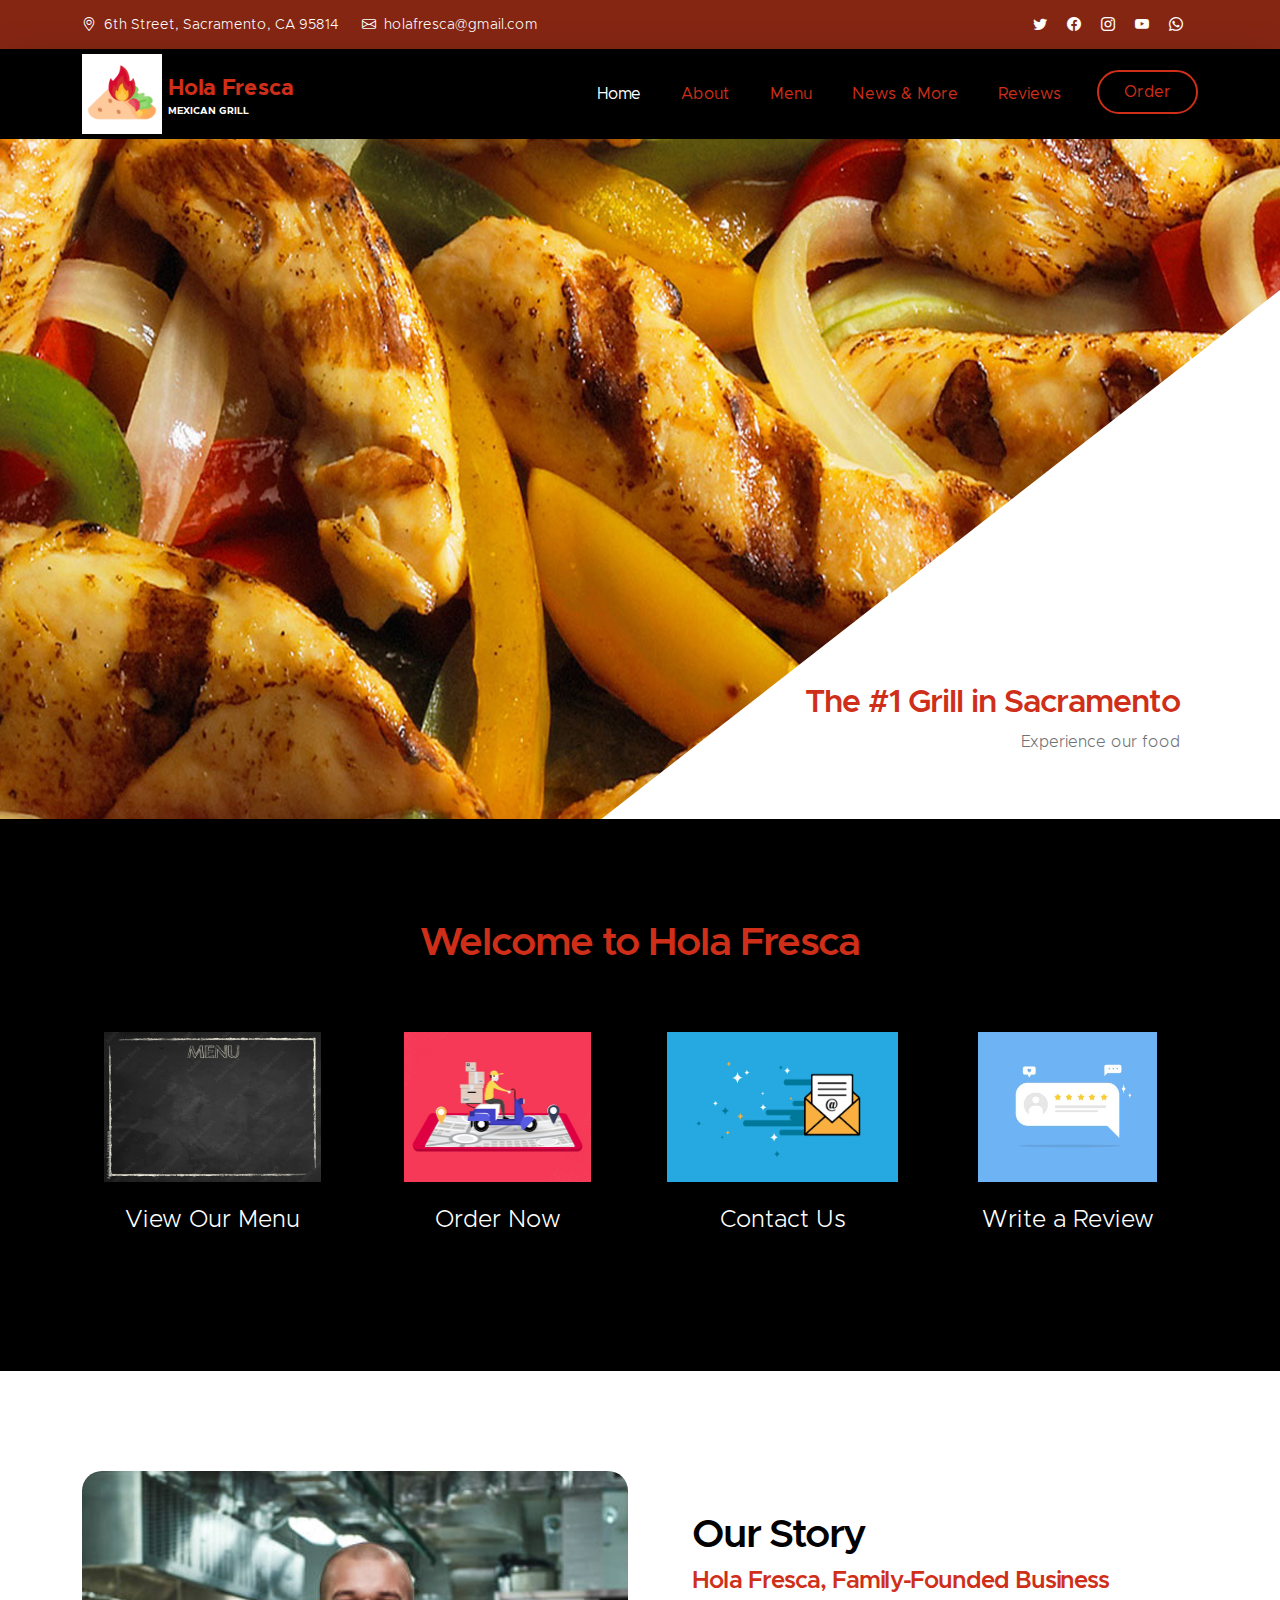
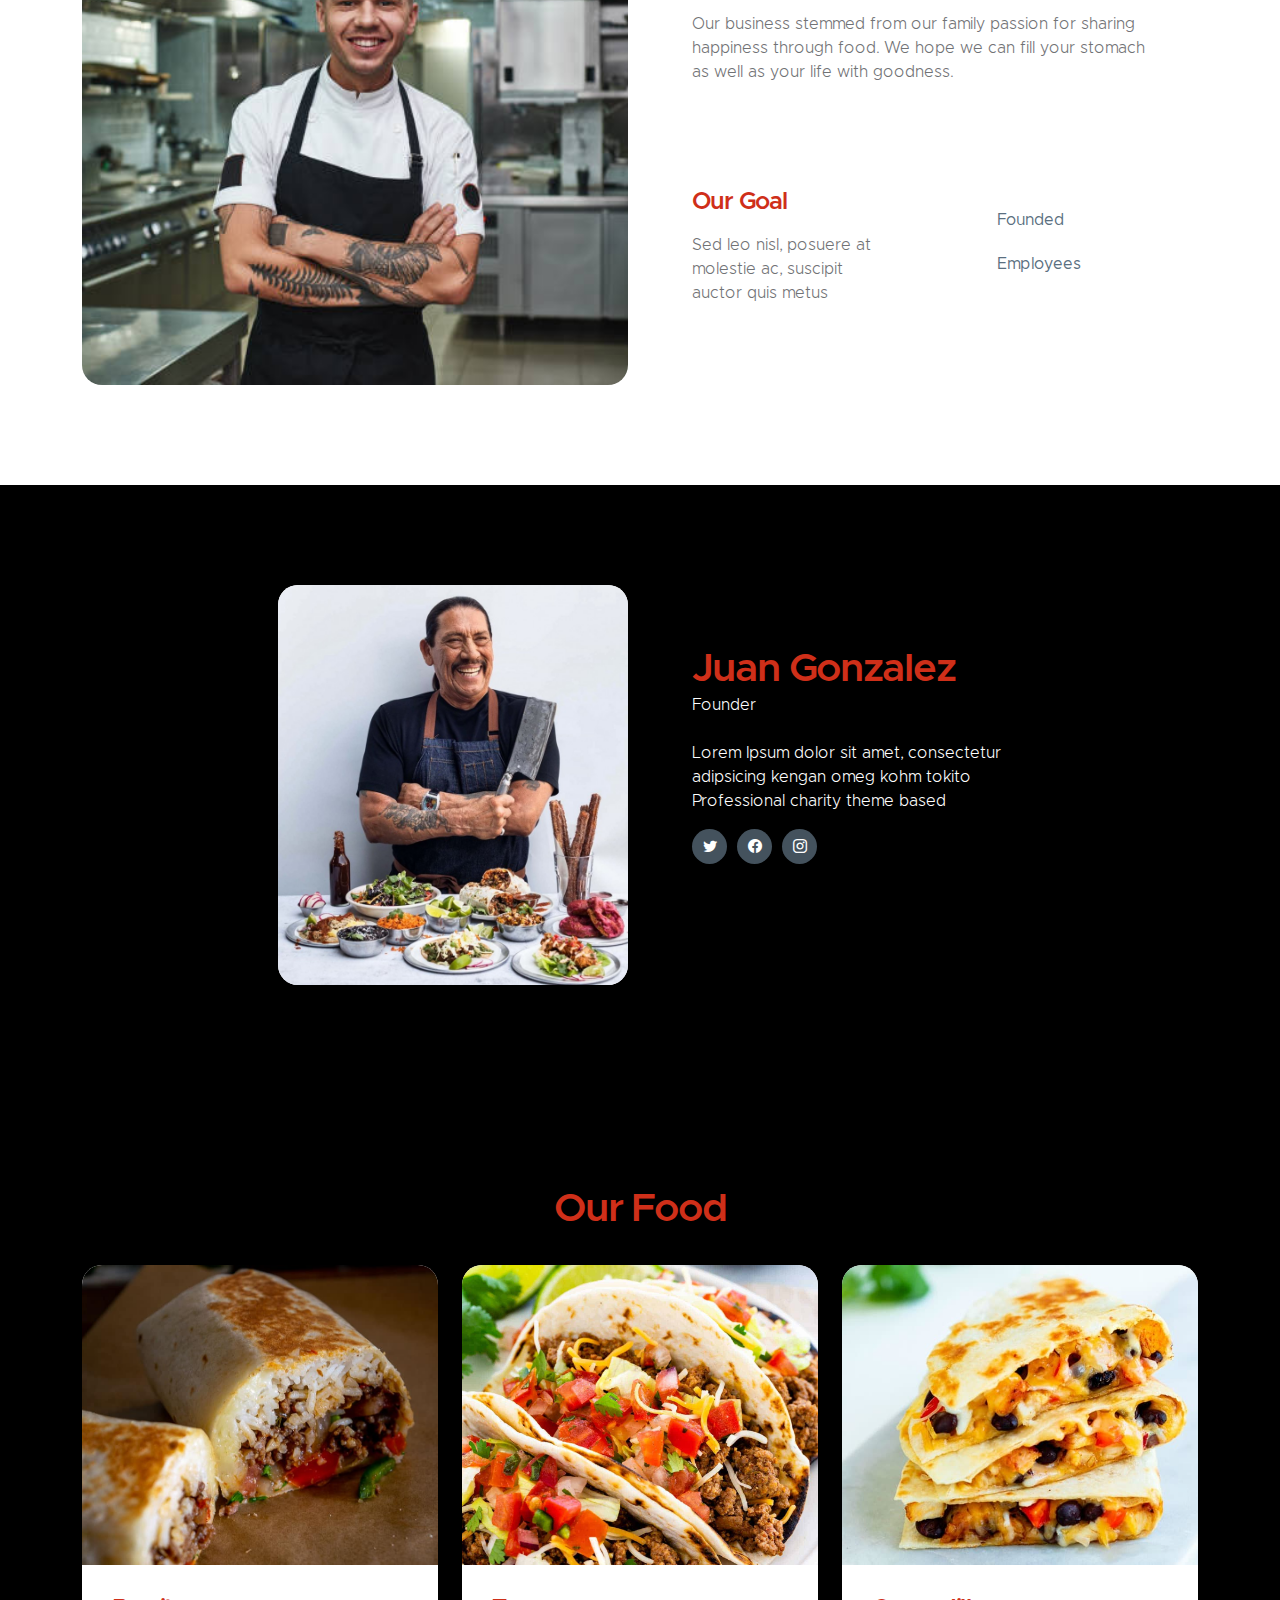
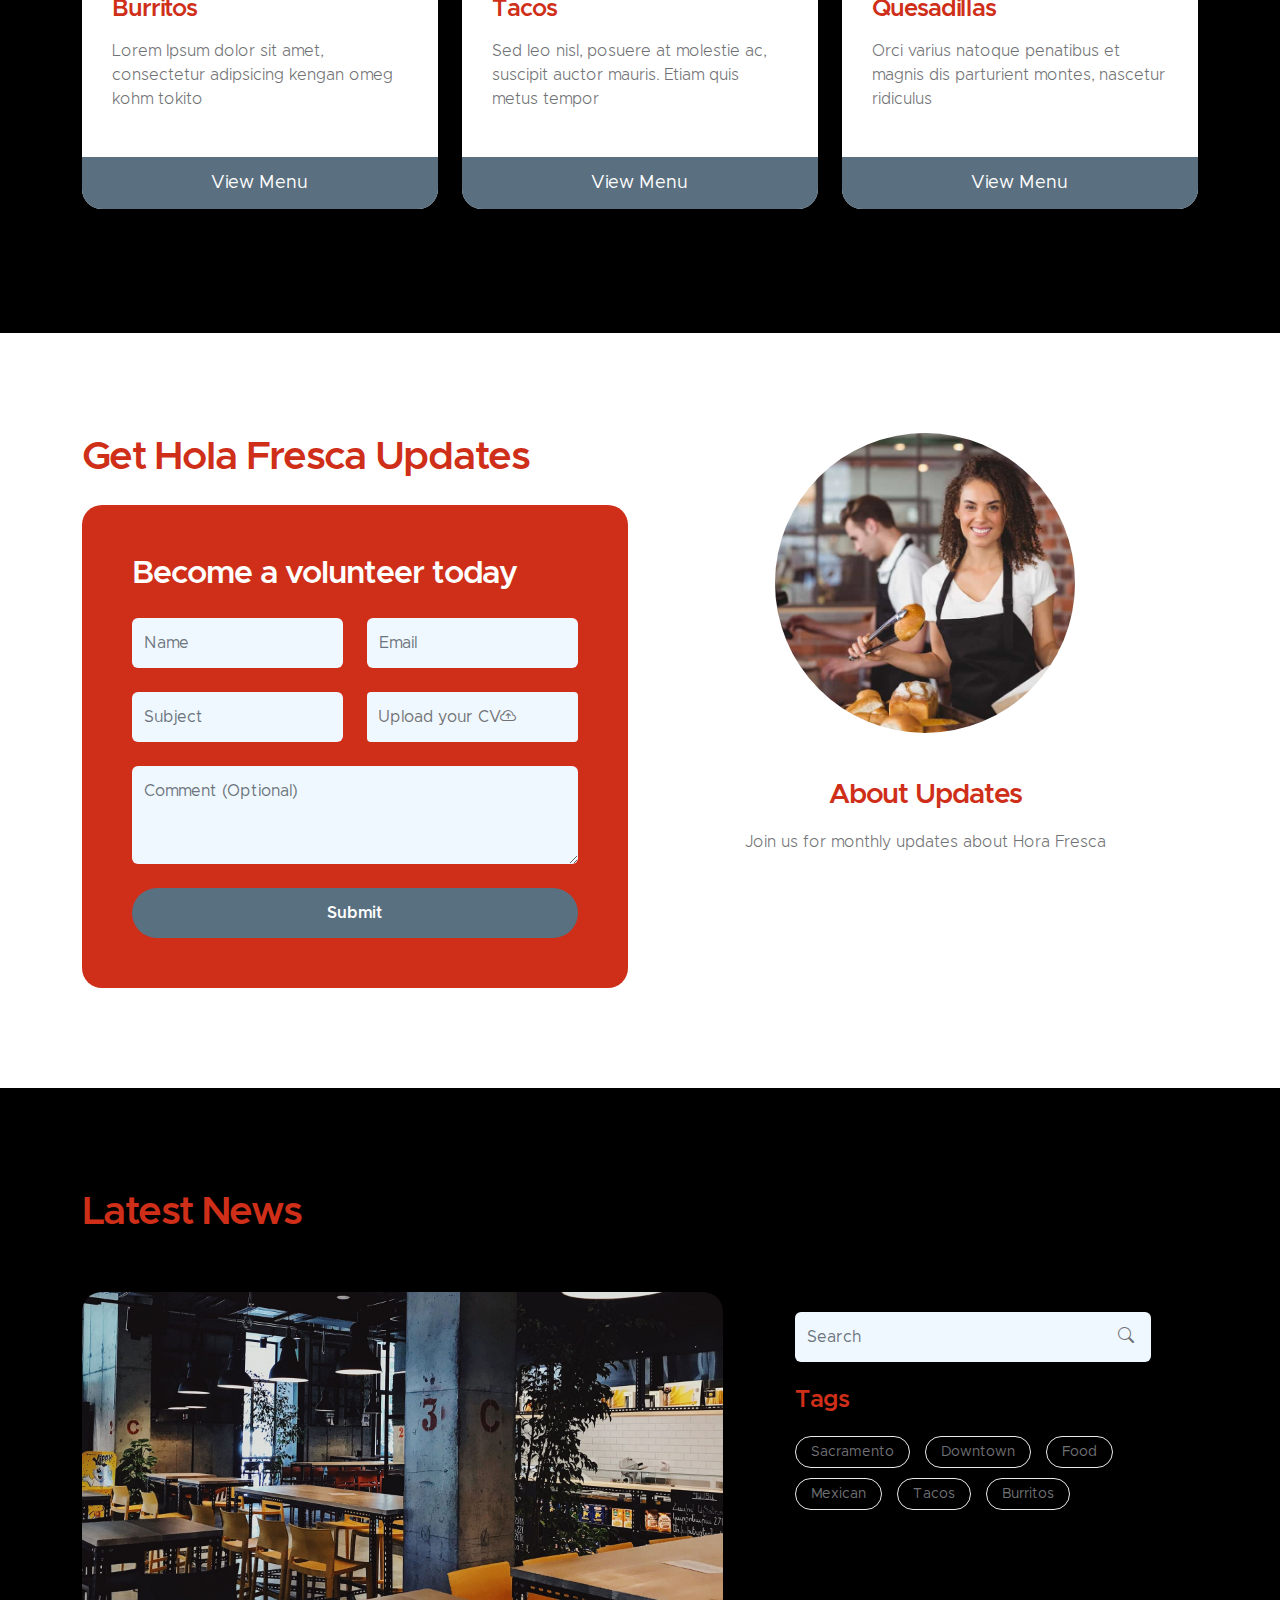
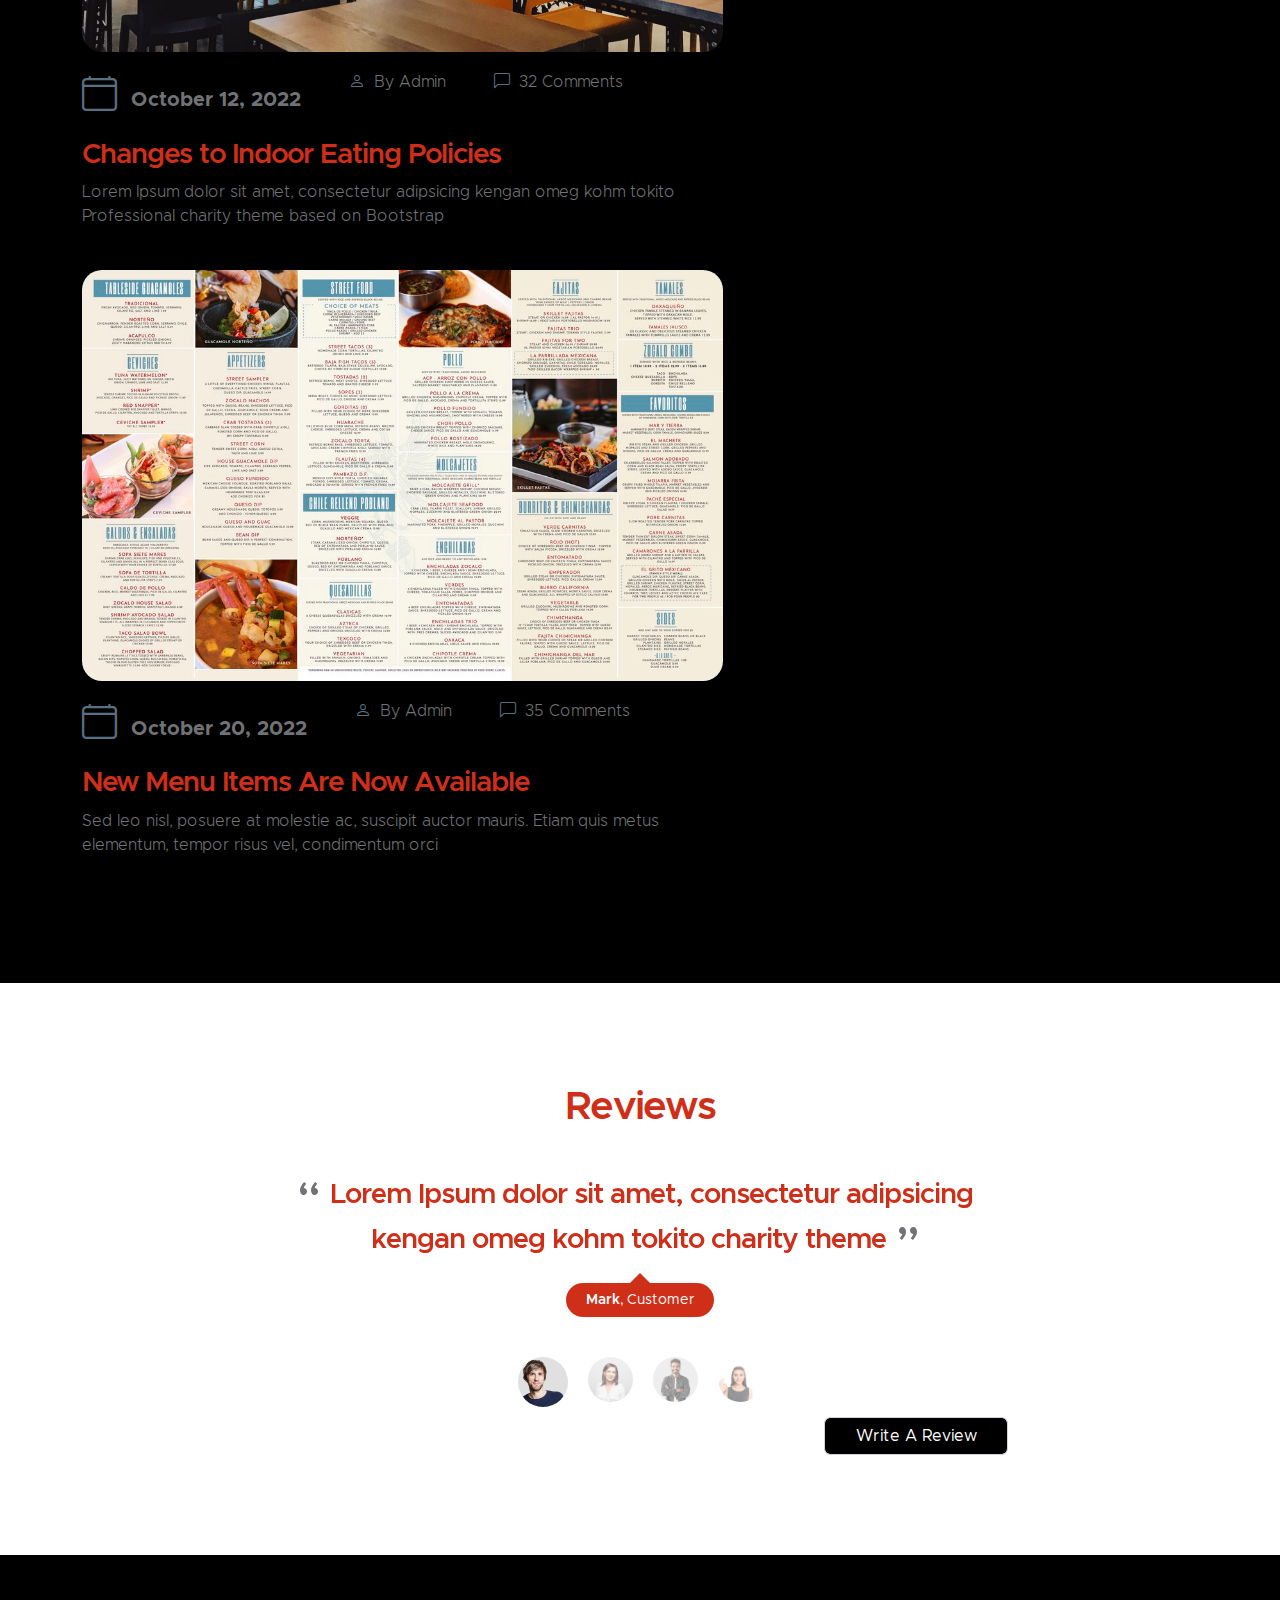
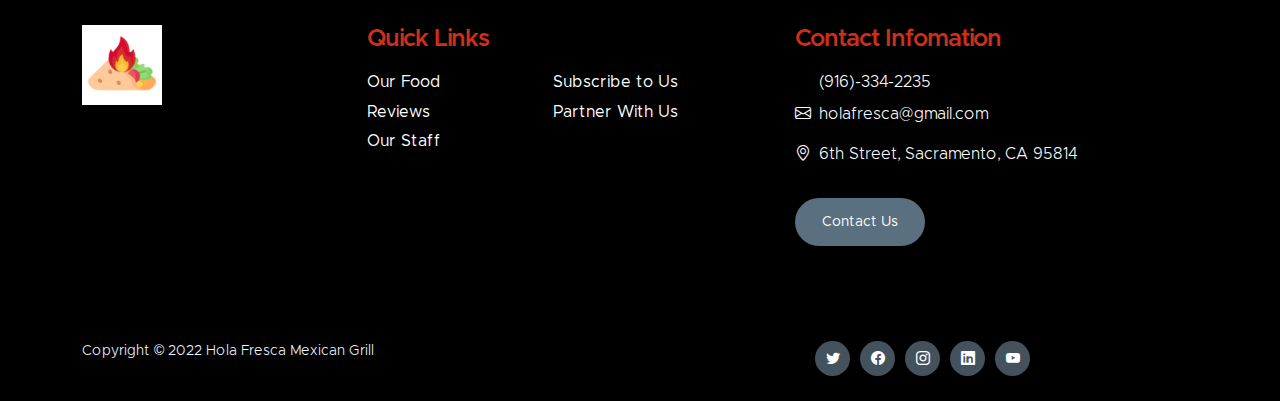
==== index.html @ 23482796 "Initial commit" ====
<!doctype html>
<html lang="en">
    <head>
        <meta charset="utf-8">
        <meta name="viewport" content="width=device-width, initial-scale=1">

        <meta name="description" content="Hola Fresca Mexican Grill Sacramento, Mexican Food in Sacramento, Mexican Restaurant in Sacramento, Mexican Food in Downtown Sacramento, Burritos, Tacos, and Quesadillas in Downtown Sacramento">
        <meta name="keywords" content="Hola Fresca, Mexican, Grill, Sacramento, Downtown Sacramento, Sac, Mexican Food">
        <meta name="author" content="Drake Fletcher">

        <title>Hola Fresca Mexican Grill - Downtown Sacramento</title>

        <!-- CSS FILES -->        
        <link href="css/bootstrap.min.css" rel="stylesheet">

        <link href="css/bootstrap-icons.css" rel="stylesheet">

        <link href="css/templatemo-kind-heart-charity.css" rel="stylesheet">
<!--

TemplateMo 581 Kind Heart Charity

https://templatemo.com/tm-581-kind-heart-charity

-->

    </head>
    
    <body id="section_1">

        <header class="site-header">
            <div class="container">
                <div class="row">
                    
                    <div class="col-lg-8 col-12 d-flex flex-wrap">
                        <p class="d-flex me-4 mb-0">
                            <i class="bi-geo-alt me-2"></i>
                      6th Street, Sacramento, CA 95814 </p>

                        <p class="d-flex mb-0">
                            <i class="bi-envelope me-2"></i>

                            <a href="mailto:holafresca@gmail.com">
                            holafresca@gmail.com
                        </a>
                        </p>
                    </div>

                    <div class="col-lg-3 col-12 ms-auto d-lg-block d-none">
                        <ul class="social-icon">
                            <li class="social-icon-item">
                                <a href="#" class="social-icon-link bi-twitter"></a>
                            </li>

                            <li class="social-icon-item">
                                <a href="#" class="social-icon-link bi-facebook"></a>
                            </li>

                            <li class="social-icon-item">
                                <a href="#" class="social-icon-link bi-instagram"></a>
                            </li>

                            <li class="social-icon-item">
                                <a href="#" class="social-icon-link bi-youtube"></a>
                            </li>

                            <li class="social-icon-item">
                                <a href="#" class="social-icon-link bi-whatsapp"></a>
                            </li>
                        </ul>
                    </div>

                </div>
            </div>
        </header>

        <nav class="navbar navbar-expand-lg bg-light shadow-lg">
            <div class="container">
                <a class="navbar-brand" href="index.html">
                    <img src="images/hola-fresca-logo.png" class="logo img-fluid" alt="Hola Fresca Sacramento Logo">
                    <span>
                        Hola Fresca
                        <small>Mexican Grill</small>
                    </span>
                </a>

                <button class="navbar-toggler" type="button" data-bs-toggle="collapse" data-bs-target="#navbarNav" aria-controls="navbarNav" aria-expanded="false" aria-label="Toggle navigation">
                    <span class="navbar-toggler-icon"></span>
                </button>

                <div class="collapse navbar-collapse" id="navbarNav">
                    <ul class="navbar-nav ms-auto">
                        <li class="nav-item">
                            <a class="nav-link click-scroll" href="#section_1">Home</a>
                        </li>

                        <li class="nav-item">
                            <a class="nav-link click-scroll" href="#section_2">About</a>
                        </li>

                        <li class="nav-item">
                            <a class="nav-link click-scroll" href="#section_3">Menu</a>
                        </li>

                        <li class="nav-item">
                            <a class="nav-link click-scroll" href="#section_4">News & More</a>
                        </li>

                        <li class="nav-item">
                            <a class="nav-link click-scroll" href="#section_5">Reviews</a>
                        </li>

                        <li class="nav-item ms-3">
                            <a class="nav-link custom-btn custom-border-btn btn" href="order.html">Order</a>
                        </li>
                    </ul>
                </div>
            </div>
        </nav>

        <main>

            <section class="hero-section hero-section-full-height">
                <div class="container-fluid">
                    <div class="row">

                        <div class="col-lg-12 col-12 p-0">
                            <div id="hero-slide" class="carousel carousel-fade slide" data-bs-ride="carousel">
                                <div class="carousel-inner">
                                    <div class="carousel-item active">
                                        <img src="images/slide/hola-fresca-mexican-grill-sacramento.jpg" class="carousel-image img-fluid" alt="Hola Fresca Fresh Food Sacramento">
                                        
                                        <div class="carousel-caption d-flex flex-column justify-content-end">
                                            <h3>The #1 Grill in Sacramento</h3>
                                            
                                            <p>Experience our food</p>
                                        </div>
                                    </div>

                                    <div class="carousel-item">
                                        <img src="images/slide/downtown-sacramento.jpg" class="carousel-image img-fluid" alt="Hola Fresca Downtown Sacramento">
                                        
                                        <div class="carousel-caption d-flex flex-column justify-content-end">
                                            <h3>Best Location</h3>
                                            
                                            <p>Enjoy your night out to eat</p>
                                        </div>
                                    </div>

                                    <div class="carousel-item">
                                        <img src="images/slide/hola-fresca-quesadillas.jpg" class="carousel-image img-fluid" alt="Hola Fresca Sacramento Quesadillas">
                                        
                                        <div class="carousel-caption d-flex flex-column justify-content-end">
                                            <h3>View our Menu</h3>
                                            
                                            <p>Tacos, quesadillas, and more</p>
                                        </div>
                                    </div>
                                </div>

                                <button class="carousel-control-prev" type="button" data-bs-target="#hero-slide" data-bs-slide="prev">
                                    <span class="carousel-control-prev-icon" aria-hidden="true"></span>
                                    <span class="visually-hidden">Previous</span>
                                </button>

                                <button class="carousel-control-next" type="button" data-bs-target="#hero-slide" data-bs-slide="next">
                                    <span class="carousel-control-next-icon" aria-hidden="true"></span>
                                    <span class="visually-hidden">Next</span>
                                </button>
                            </div>
                        </div>

                    </div>
                </div>
            </section>


            <section class="section-padding">
                <div class="container">
                    <div class="row">

                        <div class="col-lg-10 col-12 text-center mx-auto">
                            <h2 class="mb-5">Welcome to Hola Fresca</h2>
                        </div>

                        <div class="col-lg-3 col-md-6 col-12 mb-4 mb-lg-0">
                            <div class="featured-block d-flex justify-content-center align-items-center">
                                <a href="menu.html" class="d-block">
                                    <img src="images/icons/hola-fresca-menu.jpg" class="featured-block-image img-fluid" alt="Hola Fresca Sacramento Menu Link">

                                    <p class="featured-block-text">View Our Menu</p>
                                </a>
                            </div>
                        </div>

                        <div class="col-lg-3 col-md-6 col-12 mb-4 mb-lg-0 mb-md-4">
                            <div class="featured-block d-flex justify-content-center align-items-center">
                                <a href="order.html" class="d-block">
                                    <img src="images/icons/hola-fresca-delivery.jpg" class="featured-block-image img-fluid" alt="Hola Fresca Sacramento Delivery">

                                    <p class="featured-block-text">Order Now</p>
                                </a>
                            </div>
                        </div>

                        <div class="col-lg-3 col-md-6 col-12 mb-4 mb-lg-0 mb-md-4">
                            <div class="featured-block d-flex justify-content-center align-items-center">
                                <a href="contact.html" class="d-block">
                                    <img src="images/icons/email-hola-fresca.jpg" class="featured-block-image img-fluid" alt="Hola Fresca Sacramento Email">

                                    <p class="featured-block-text">Contact Us</p>
                                </a>
                            </div>
                        </div>

                        <div class="col-lg-3 col-md-6 col-12 mb-4 mb-lg-0">
                            <div class="featured-block d-flex justify-content-center align-items-center">
                                <a href="reviews.html" class="d-block">
                                    <img src="images/icons/review-hola-fresca-sac.jpg" class="featured-block-image img-fluid" alt="Hola Fresca Sacramento Review">

                                    <p class="featured-block-text">Write a Review</p>
                                </a>
                            </div>
                        </div>

                    </div>
                </div>
            </section>

            <section class="section-padding section-bg" id="section_2">
                <div class="container">
                    <div class="row">

                        <div class="col-lg-6 col-12 mb-5 mb-lg-0">
                            <img src="images/staff-hola-fresca.jpg" class="custom-text-box-image img-fluid" alt="Hola Fresca Sacramento Staff">
                        </div>

                        <div class="col-lg-6 col-12">
                            <div class="custom-text-box">
                                <h2 class="mb-2">Our Story</h2>

                                <h5 class="mb-3">Hola Fresca, Family-Founded Business</h5>

                                <p class="mb-0">Our business stemmed from our family passion for sharing happiness through food. We hope we
                                can fill your stomach as well as your life with goodness.</p>
                            </div>
                            
                            <div class="row">
                                <div class="col-lg-6 col-md-6 col-12">
                                    <div class="custom-text-box mb-lg-0">
                                        <h5 class="mb-3">Our Goal</h5>

                                        <p>Sed leo nisl, posuere at molestie ac, suscipit auctor quis metus</p>

                                    </div>
                                </div>

                                <div class="col-lg-6 col-md-6 col-12">
                                    <div class="custom-text-box d-flex flex-wrap d-lg-block mb-lg-0">
                                        <div class="counter-thumb"> 
                                            <div class="d-flex">
                                                <span class="counter-number" data-from="1" data-to="1984" data-speed="1000"></span>
                                                <span class="counter-number-text"></span>
                                            </div>

                                            <span class="counter-text">Founded</span>
                                        </div> 

                                        <div class="counter-thumb mt-4"> 
                                            <div class="d-flex">
                                                <span class="counter-number" data-from="1" data-to="20" data-speed="1000"></span>
                                            </div>

                                            <span class="counter-text">Employees</span>
                                        </div> 
                                    </div>
                                </div>
                            </div>
                        </div>

                    </div>
                </div>
            </section>


            <section class="about-section section-padding">
                <div class="container">
                    <div class="row">

                        <div class="col-lg-6 col-md-5 col-12">
                            <img src="images/owner-of-hola-fresca.jpeg" class="about-image ms-lg-auto bg-light shadow-lg img-fluid" alt="Hola Fresca Sacramento Owner">
                        </div>

                        <div class="col-lg-5 col-md-7 col-12">
                            <div class="custom-text-block">
                                <h2 class="mb-0" id="juan">Juan Gonzalez</h2>

                                <p class="text-muted mb-lg-4 mb-md-4">Founder</p>

                                <p>Lorem Ipsum dolor sit amet, consectetur adipsicing kengan omeg kohm tokito Professional charity theme based</p>

                                <ul class="social-icon mt-4">
                                    <li class="social-icon-item">
                                        <a href="#" class="social-icon-link bi-twitter"></a>
                                    </li>

                                    <li class="social-icon-item">
                                        <a href="#" class="social-icon-link bi-facebook"></a>
                                    </li>

                                    <li class="social-icon-item">
                                        <a href="#" class="social-icon-link bi-instagram"></a>
                                    </li>
                                </ul>
                            </div>
                        </div>

                    </div>
                </div>
            </section>


            <section class="section-padding" id="section_3">
                <div class="container">
                    <div class="row">

                        <div class="col-lg-12 col-12 text-center mb-4">
                            <h2>Our Food</h2>
                        </div>

                        <div class="col-lg-4 col-md-6 col-12 mb-4 mb-lg-0">
                            <div class="custom-block-wrap">
                                <img src="images/menu/hola-fresca-ground-beef-burrito.jpg" class="custom-block-image img-fluid" alt="Hola Fresca Sacramento Burrito">

                                <div class="custom-block">
                                    <div class="custom-block-body">
                                        <h5 class="mb-3">Burritos</h5>

                                        <p>Lorem Ipsum dolor sit amet, consectetur adipsicing kengan omeg kohm tokito</p>

                                    </div>

                                    <a href="menu.html" class="custom-btn btn">View Menu</a>
                                </div>
                            </div>
                        </div>

                        <div class="col-lg-4 col-md-6 col-12 mb-4 mb-lg-0">
                            <div class="custom-block-wrap">
                                <img src="images/menu/hola-fresca-fresh-taco.jpg" class="custom-block-image img-fluid" alt="Hola Fresca Sacramento Taco">

                                <div class="custom-block">
                                    <div class="custom-block-body">
                                        <h5 class="mb-3">Tacos</h5>

                                        <p>Sed leo nisl, posuere at molestie ac, suscipit auctor mauris. Etiam quis metus tempor</p>

                                    </div>

                                    <a href="menu.html" class="custom-btn btn">View Menu</a>
                                </div>
                            </div>
                        </div>

                        <div class="col-lg-4 col-md-6 mb-4 col-12">
                            <div class="custom-block-wrap">
                                <img src="images/menu/hola-fresca-crispy-quesadilla.jpg" class="custom-block-image img-fluid" alt="Hola Fresca Sacramento Quesadillas">

                                <div class="custom-block">
                                    <div class="custom-block-body">
                                        <h5 class="mb-3">Quesadillas</h5>

                                        <p>Orci varius natoque penatibus et magnis dis parturient montes, nascetur ridiculus</p>

                                    </div>

                                    <a href="menu.html" class="custom-btn btn">View Menu</a>
                                </div>
                            </div>
                        </div>

                    </div>
                </div>
            </section>

            <section class="volunteer-section section-padding" id="section_4">
                <div class="container">
                    <div class="row">

                        <div class="col-lg-6 col-12">
                            <h2 class="mb-4">Get Hola Fresca Updates</h2>

                            <form class="custom-form volunteer-form mb-5 mb-lg-0" action="#" method="post" role="form">
                                <h3 class="mb-4">Become a volunteer today</h3>

                                <div class="row">
                                    <div class="col-lg-6 col-12">
                                        <input type="text" name="volunteer-name" id="volunteer-name" class="form-control" placeholder="Name" required>
                                    </div>

                                    <div class="col-lg-6 col-12">    
                                        <input type="email" name="volunteer-email" id="volunteer-email" pattern="[^ @]*@[^ @]*" class="form-control" placeholder="Email" required>
                                    </div>

                                    <div class="col-lg-6 col-12">
                                        <input type="text" name="volunteer-subject" id="volunteer-subject" class="form-control" placeholder="Subject" required>
                                    </div>

                                    <div class="col-lg-6 col-12">
                                        <div class="input-group input-group-file">
                                            <input type="file" class="form-control" id="inputGroupFile02">
                                            
                                            <label class="input-group-text" for="inputGroupFile02">Upload your CV</label>

                                            <i class="bi-cloud-arrow-up ms-auto"></i>
                                        </div>
                                    </div>
                                </div>

                                <textarea name="volunteer-message" rows="3" class="form-control" id="volunteer-message" placeholder="Comment (Optional)"></textarea>

                                <button type="submit" class="form-control">Submit</button>
                            </form>
                        </div>

                        <div class="col-lg-6 col-12">
                            <img src="images/contact-hora-fresca.jpg" class="volunteer-image img-fluid" alt="Hola Fresca Sacramento Contact Us">

                            <div class="custom-block-body text-center">
                                <h4 class="mt-lg-3 mb-lg-3">About Updates</h4>

                                <p>Join us for monthly updates about Hora Fresca</p>
                            </div>
                        </div>

                    </div>
                </div>
            </section>

            <section class="news-section section-padding">
                <div class="container">
                    <div class="row">

                        <div class="col-lg-12 col-12 mb-5">
                            <h2>Latest News</h2>
                        </div>

                        <div class="col-lg-7 col-12">
                            <div class="news-block">
                                <div class="news-block-top">
                                    <a href="index.html">
                                        <img src="images/news/restaurant-hola-fresca.jpg" class="news-image img-fluid" alt="Hola Fresca Sacramento News">
                                    </a>

                                </div>

                                <div class="news-block-info">
                                    <div class="d-flex mt-2">
                                        <div class="news-block-date">
                                            <p>
                                                <i class="bi-calendar4 custom-icon me-1"></i>
                                                <b>October 12, 2022</b>
                                            </p>
                                        </div>

                                        <div class="news-block-author mx-5">
                                            <p>
                                                <i class="bi-person custom-icon me-1"></i>
                                                By Admin
                                            </p>
                                        </div>

                                        <div class="news-block-comment">
                                            <p>
                                                <i class="bi-chat-left custom-icon me-1"></i>
                                                32 Comments
                                            </p>
                                        </div>
                                    </div>

                                    <div class="news-block-title mb-2">
                                        <h4><a href="index.html" class="news-block-title-link">Changes to Indoor Eating Policies</a></h4>
                                    </div>

                                    <div class="news-block-body">
                                        <p>Lorem Ipsum dolor sit amet, consectetur adipsicing kengan omeg kohm tokito Professional charity theme based on Bootstrap</p>
                                    </div>
                                </div>
                            </div>

                            <div class="news-block mt-3">
                                <div class="news-block-top">
                                    <a href="index.html">
                                        <img src="images/news/new-menu-hola-fresca.jpg" class="news-image img-fluid" alt="Hola Fresca Sacramento New Menu">
                                    </a>

                                </div>

                                <div class="news-block-info">
                                    <div class="d-flex mt-2">
                                        <div class="news-block-date">
                                            <p>
                                                <i class="bi-calendar4 custom-icon me-1"></i>
                                                <b>October 20, 2022</b>
                                            </p>
                                        </div>

                                        <div class="news-block-author mx-5">
                                            <p>
                                                <i class="bi-person custom-icon me-1"></i>
                                                By Admin
                                            </p>
                                        </div>

                                        <div class="news-block-comment">
                                            <p>
                                                <i class="bi-chat-left custom-icon me-1"></i>
                                                35 Comments
                                            </p>
                                        </div>
                                    </div>

                                    <div class="news-block-title mb-2">
                                        <h4><a href="index.html" class="news-block-title-link">New Menu Items Are Now Available</a></h4>
                                    </div>

                                    <div class="news-block-body">
                                        <p>Sed leo nisl, posuere at molestie ac, suscipit auctor mauris. Etiam quis metus elementum, tempor risus vel, condimentum orci</p>
                                    </div>
                                </div>
                            </div>
                        </div>

                        <div class="col-lg-4 col-12 mx-auto">
                            <form class="custom-form search-form" action="#" method="get" role="form">
                                <input name="search" type="search" class="form-control" id="search" placeholder="Search" aria-label="Search">

                                <button type="submit" class="form-control">
                                    <i class="bi-search"></i>
                                </button>
                            </form>


                            <div class="tags-block">
                                <h5 class="mb-3">Tags</h5>

                                <a href="#" class="tags-block-link">
                                    Sacramento
                                </a>

                                <a href="#" class="tags-block-link">
                                    Downtown
                                </a>

                                <a href="#" class="tags-block-link">
                                    Food
                                </a>

                                <a href="#" class="tags-block-link">
                                    Mexican
                                </a>

                                <a href="#" class="tags-block-link">
                                    Tacos
                                </a>

                                <a href="#" class="tags-block-link">
                                    Burritos
                                </a>

                            </div>

                        </div>

                    </div>
                </div>
            </section>


            <section class="testimonial-section section-padding section-bg" id="section_5">
                <div class="container">
                    <div class="row">

                        <div class="col-lg-8 col-12 mx-auto">
                            <h2 class="mb-lg-3">Reviews</h2>
                            
                                <div id="testimonial-carousel" class="carousel carousel-fade slide" data-bs-ride="carousel">

                                    <div class="carousel-inner">
                                        <div class="carousel-item active">
                                           <div class="carousel-caption">
                                                <h4 class="carousel-title">Lorem Ipsum dolor sit amet, consectetur adipsicing kengan omeg kohm tokito charity theme</h4>

                                                <small class="carousel-name"><span class="carousel-name-title">Mark</span>, Customer</small>
                                           </div>
                                        </div>

                                        <div class="carousel-item">
                                            <div class="carousel-caption">
                                                <h4 class="carousel-title">Sed leo nisl, posuere at molestie ac, suscipit auctor mauris quis metus tempor orci</h4>

                                                <small class="carousel-name"><span class="carousel-name-title">Victoria</span>, Partner</small>
                                            </div>
                                        </div>

                                        <div class="carousel-item">
                                            <div class="carousel-caption">
                                                <h4 class="carousel-title">Lorem Ipsum dolor sit amet, consectetur adipsicing kengan omeg kohm tokito charity theme</h4>

                                                <small class="carousel-name"><span class="carousel-name-title">Terrell</span>, Advisor</small>
                                            </div>
                                        </div>

                                        <div class="carousel-item">
                                            <div class="carousel-caption">
                                                <h4 class="carousel-title">Sed leo nisl, posuere at molestie ac, suscipit auctor mauris quis metus tempor orci</h4>

                                                <small class="carousel-name"><span class="carousel-name-title">Julia</span>, Investor</small>
                                           </div>
                                        </div>

                                          <ol class="carousel-indicators">
                                               <li data-bs-target="#testimonial-carousel" data-bs-slide-to="0" class="active">
                                                    <img src="images/avatar/hola-fresca-home-portrait.jpg" class="img-fluid rounded-circle avatar-image" alt="Hola Fresca Sacramento Customer">
                                               </li>

                                               <li data-bs-target="#testimonial-carousel" data-bs-slide-to="1" class="">
                                                    <img src="images/avatar/hola-fresca-home-portrait-2.jpg" class="img-fluid rounded-circle avatar-image" alt="Hola Fresca Sacramento Partner">
                                               </li>

                                               <li data-bs-target="#testimonial-carousel" data-bs-slide-to="2" class="">
                                                    <img src="images/avatar/hola-fresca-home-portrait-4.jpg" class="img-fluid rounded-circle avatar-image" alt="Hola Fresca Sacramento Advisor">
                                               </li>

                                               <li data-bs-target="#testimonial-carousel" data-bs-slide-to="3" class="">
                                                    <img src="images/avatar/hola-fresca-home-portrait-3.jpg" class="img-fluid rounded-circle avatar-image" alt="Hola Fresca Sacramento Investor">
                                               </li>
                                          </ol>
                                        <div class="col-lg-3 col-md-4 col-6 ms-auto">
                                            <a href="reviews.html"><button type="submit" class="form-control" id="writereview">Write A Review</button></a>
                                        </div>
                                 </div>
                            </div>
                        </div>
                    </div>
                </div>
            </section>

        </main>

        <footer class="site-footer">
            <div class="container">
                <div class="row">
                    <div class="col-lg-3 col-12 mb-4">
                        <img src="images/hola-fresca-logo.png" class="logo img-fluid" alt="Hola Fresca Sacramento Logo">
                    </div>

                    <div class="col-lg-4 col-md-6 col-12 mb-4">
                        <h5 class="site-footer-title mb-3">Quick Links</h5>

                        <ul class="footer-menu">
                            <li class="footer-menu-item"><a href="#" class="footer-menu-link">Our Food</a></li>

                            <li class="footer-menu-item"><a href="#" class="footer-menu-link">Reviews</a></li>

                            <li class="footer-menu-item"><a href="#" class="footer-menu-link">Our Staff</a></li>

                            <li class="footer-menu-item"><a href="#" class="footer-menu-link">Subscribe to Us</a></li>

                            <li class="footer-menu-item"><a href="#" class="footer-menu-link">Partner With Us</a></li>
                        </ul>
                    </div>

                    <div class="col-lg-4 col-md-6 col-12 mx-auto">
                        <h5 class="site-footer-title mb-3">Contact Infomation</h5>

                        <p class="text-white d-flex mb-2">
                            <i class="bi-telephone me-2"></i>

                            <a href="tel:9163342235" class="site-footer-link">
                                (916)-334-2235
                            </a>
                        </p>

                        <p class="text-white d-flex">
                            <i class="bi-envelope me-2"></i>

                            <a href="mailto:holafresca@gmail.com" class="site-footer-link">
                                holafresca@gmail.com
                            </a>
                        </p>

                        <p class="text-white d-flex mt-3">
                            <i class="bi-geo-alt me-2"></i>
                            6th Street, Sacramento, CA 95814
                        </p>

                        <a href="contact.html" class="custom-btn btn mt-3">Contact Us</a>
                    </div>
                </div>
            </div>

            <div class="site-footer-bottom">
                <div class="container">
                    <div class="row">

                        <div class="col-lg-6 col-md-7 col-12">
                            <p class="copyright-text mb-0">Copyright © 2022 Hola Fresca Mexican Grill
                        	</p>
                        </div>
                        
                        <div class="col-lg-6 col-md-5 col-12 d-flex justify-content-center align-items-center mx-auto">
                            <ul class="social-icon">
                                <li class="social-icon-item">
                                    <a href="#" class="social-icon-link bi-twitter"></a>
                                </li>

                                <li class="social-icon-item">
                                    <a href="#" class="social-icon-link bi-facebook"></a>
                                </li>

                                <li class="social-icon-item">
                                    <a href="#" class="social-icon-link bi-instagram"></a>
                                </li>

                                <li class="social-icon-item">
                                    <a href="#" class="social-icon-link bi-linkedin"></a>
                                </li>

                                <li class="social-icon-item">
                                    <a href="#" class="social-icon-link bi-youtube"></a>
                                </li>
                            </ul>
                        </div>
                        
                    </div>
                </div>
            </div>
        </footer>

        <!-- JAVASCRIPT FILES -->
        <script src="js/jquery.min.js"></script>
        <script src="js/bootstrap.min.js"></script>
        <script src="js/jquery.sticky.js"></script>
        <script src="js/click-scroll.js"></script>
        <script src="js/counter.js"></script>
        <script src="js/custom.js"></script>

    </body>
</html>
---- css/templatemo-kind-heart-charity.css ----
/*

TemplateMo 581 Kind Heart Charity

https://templatemo.com/tm-581-kind-heart-charity

*/



@font-face {
    font-family: 'Metropolis';
    src: url('../fonts/Metropolis/Metropolis-Regular.woff2') format('woff2'),
        url('../fonts/Metropolis/Metropolis-Regular.woff') format('woff');
    font-weight: normal;
    font-style: normal;
    font-display: swap;
}

@font-face {
    font-family: 'Metropolis';
    src: url('../fonts/Metropolis/Metropolis-Light.woff2') format('woff2'),
        url('../fonts/Metropolis/Metropolis-Light.woff') format('woff');
    font-weight: 300;
    font-style: normal;
    font-display: swap;
}

@font-face {
    font-family: 'Metropolis';
    src: url('../fonts/Metropolis/Metropolis-SemiBold.woff2') format('woff2'),
        url('../fonts/Metropolis/Metropolis-SemiBold.woff') format('woff');
    font-weight: 600;
    font-style: normal;
    font-display: swap;
}

@font-face {
    font-family: 'Metropolis';
    src: url('../fonts/Metropolis/Metropolis-Bold.woff2') format('woff2'),
        url('../fonts/Metropolis/Metropolis-Bold.woff') format('woff');
    font-weight: bold;
    font-style: normal;
    font-display: swap;
}

/*---------------------------------------
  CUSTOM PROPERTIES ( VARIABLES )             
-----------------------------------------*/
:root {
  --white-color:                  #ffffff;
  --primary-color:                #5bc1ac;
  --secondary-color:              #5a6f80;
  --section-bg-color:             #f0f8ff;
  --site-footer-bg-color:         #44525d;
  --custom-btn-bg-color:          #597081;
  --custom-btn-bg-hover-color:    #5bc1ac;
  --dark-color:                   #CF2F19;
  --p-color:                      #717275;
  --border-color:                 #e9eaeb;

  --body-font-family:             'Metropolis', sans-serif;

  --h1-font-size:                 45px;
  --h2-font-size:                 40px;
  --h3-font-size:                 32px;
  --h4-font-size:                 28px;
  --h5-font-size:                 24px;
  --h6-font-size:                 22px;
  --p-font-size:                  16px;
  --btn-font-size:                18px;
  --copyright-font-size:          14px;

  --border-radius-large:          100px;
  --border-radius-medium:         20px;
  --border-radius-small:          10px;

  --font-weight-light:            300;
  --font-weight-normal:           400;
  --font-weight-semibold:         600;
  --font-weight-bold:             700;
}

body {
  background-color: black;
  font-family: var(--body-font-family); 
}


/*---------------------------------------
  TYPOGRAPHY               
-----------------------------------------*/

h2,
h3,
h4,
h5,
h6 {
  color: var(--dark-color);
}

h1,
h2,
h3,
h4,
h5,
h6 {
  font-weight: var(--font-weight-semibold);
  letter-spacing: -1px;
}

h1 {
  font-size: var(--h1-font-size);
  font-weight: var(--font-weight-bold);
  letter-spacing: -2px;
}

h2 {
  color: #CF2F19;
  font-size: var(--h2-font-size);
  letter-spacing: -2px;
}

h3 {
  font-size: var(--h3-font-size);
}

h4 {
  font-size: var(--h4-font-size);
}

h5 {
  color: var(--primary-color);
  font-size: var(--h5-font-size);
}

h6 {
  font-size: var(--h6-font-size);
}

p {
  color: var(--p-color);
  font-size: var(--p-font-size);
  font-weight: var(--font-weight-light);
}

ul li {
  color: var(--p-color);
  font-size: var(--p-font-size);
  font-weight: var(--font-weight-normal);
}

a, 
button {
  touch-action: manipulation;
  transition: all 0.3s;
}

a {
  color: var(--p-color);
  text-decoration: none;
}

a:hover {
  color: var(--primary-color);
}

b,
strong {
  font-weight: var(--font-weight-bold);
}


/*---------------------------------------
  SECTION               
-----------------------------------------*/
.section-padding {
  padding-top: 100px;
  padding-bottom: 100px;
}

.section-bg {
  background-color: white;
}

.section-overlay {
  background: rgba(0, 0, 0, 0.35);
  position: absolute;
  top: 0;
  left: 0;
  pointer-events: none;
  width: 100%;
  height: 100%;
}

.section-overlay + .container {
  position: relative;
}
.text-muted {
  color: white;
}

#juan {
  color: #CF2F19;
}
.mb-5 {
  color: #CF2F19;
}
.mb-2 {
  color: black;
}
.mb-3 {
  color: #CF2F19;
}
.mb-4 {
  color: white;
}
.mb-4 a {
  color: white;
}
.mb-4 a:hover {
  color: #CF2F19;
}
/*---------------------------------------
  CUSTOM BLOCK               
-----------------------------------------*/
.custom-block-wrap {
  background: var(--white-color);
  border-radius: var(--border-radius-medium);
  position: relative;
  overflow: hidden;
  transition: all 0.5s;
}

.custom-block-wrap img {
  height: 300px;
}

.custom-block-wrap:hover {
  box-shadow: 0 1rem 3rem rgba(0,0,0,.175);
}

.custom-block-body {
  padding: 30px;
}

.custom-block-image {
  display: block;
  width: 100%;
  height: 100%;
  object-fit: cover;
}

.custom-block .custom-btn {
  border-radius: 0;
  display: block;
}


/*---------------------------------------
  PROGRESS BAR               
-----------------------------------------*/
.progress {
  background: var(--border-color);
  height: 5px;
}

.progress-bar {
  background: var(--secondary-color);
}


/*---------------------------------------
  CUSTOM ICON COLOR               
-----------------------------------------*/
.custom-icon {
  color: var(--secondary-color);
}


/*---------------------------------------
  CUSTOM LIST               
-----------------------------------------*/
.custom-list {
  margin-bottom: 0;
  padding-left: 0;
}

.custom-list-item {
  list-style: none;
  margin-top: 10px;
  margin-bottom: 10px;
}


/*---------------------------------------
  CUSTOM TEXT BOX               
-----------------------------------------*/
.custom-text-box {
  background: var(--white-color);
  border-radius: var(--border-radius-medium);
  margin-bottom: 24px;
  padding: 40px;
}

.custom-text-box-image {
  border-radius: var(--border-radius-medium);
  width: 100%;
  height: 100%;
  object-fit: cover;
}

.custom-text-box-icon {
  background: var(--section-bg-color);
  border-radius: var(--border-radius-large);
  color: var(--secondary-color);
  font-size: var(--h6-font-size);
  text-align: center;
  display: inline-block;
  vertical-align: middle;
  width: 25px;
  height: 25px;
  line-height: 30px;
}


/*---------------------------------------
  AVATAR IMAGE - TESTIMONIAL, AUTHOR               
-----------------------------------------*/
.avatar-image {
  border-radius: var(--border-radius-large);
  width: 65px;
  height: 65px;
  object-fit: cover;
}


/*---------------------------------------
  CUSTOM BUTTON               
-----------------------------------------*/
.custom-btn {
  background: var(--secondary-color);
  border: 2px solid transparent;
  border-radius: var(--border-radius-large);
  color: var(--white-color);
  font-size: var(--btn-font-size);
  font-weight: var(--font-weight-normal);
  line-height: normal;
  padding: 15px 25px;
}

.navbar-expand-lg .navbar-nav .nav-link.custom-btn {
  margin-top: 8px;
  padding: 12px 25px;
}

.custom-btn:hover {
  background: var(--primary-color);
  color: var(--white-color);
}

.custom-border-btn {
  background: transparent;
  border: 2px solid #CF2F19;
  color: var(--primary-color);
}

.navbar-expand-lg .navbar-nav .nav-link.custom-btn:hover,
.custom-border-btn:hover {
  background-color: #CF2F19;
  border-color: transparent;
  color: var(--white-color);
}


/*---------------------------------------
  NAVIGATION              
-----------------------------------------*/
#homebutton {
  color: #CF2F19;
}
#homebutton:hover {
  color: white;
}
.navbar {
  background-color: black;
  padding-top: 0;
  padding-bottom: 0;
}

.navbar-brand {
  color: #CF2F19;
  font-size: var(--h6-font-size);
  font-weight: var(--font-weight-bold);
}

.navbar-brand:hover {
  color: white;
}

.navbar-brand span {
  display: inline-block;
  vertical-align: middle;
}

.navbar-brand small {
  color: white;
  display: block;
  font-size: 10px;
  line-height: normal;
  text-transform: uppercase;
}

.logo {
  width: 80px;
  height: auto;
}

.navbar-expand-lg .navbar-nav .nav-link {
  margin-right: 0;
  margin-left: 0;
  padding: 20px;
}

.navbar-nav .nav-link {
  display: inline-block;
  color: #CF2F19;
  font-size: var(--p-font-size);
  font-weight: var(--font-weight-medium);
  position: relative;
  padding-top: 15px;
  padding-bottom: 15px;
}

.navbar-nav .nav-link.active, 
.navbar-nav .nav-link:hover {
  background: transparent;
  color: white;
}

.dropdown-menu {
  background: var(--white-color);
  box-shadow: 0 1rem 3rem rgba(0,0,0,.175);
  border: 0;
  max-width: 50px;
  padding: 0;
  margin-top: 20px;
}

.dropdown-item {
  display: inline-block;
  color: var(--p-bg-color);
  font-size: var(--menu-font-size);
  font-weight: var(--font-weight-medium);
  position: relative;
  padding-top: 10px;
  padding-bottom: 10px;
}

.dropdown-menu li:last-child .dropdown-item {
  padding-top: 0;
}

.dropdown-item.active, 
.dropdown-item:active,
.dropdown-item:focus, 
.dropdown-item:hover {
  background: transparent;
  color: var(--primary-color);
}

.dropdown-toggle::after {
  content: "\f282";
  display: inline-block;
  font-family: bootstrap-icons !important;
  font-size: var(--copyright-font-size);
  font-style: normal;
  font-weight: normal !important;
  font-variant: normal;
  text-transform: none;
  line-height: 1;
  vertical-align: -.125em;
  -webkit-font-smoothing: antialiased;
  -moz-osx-font-smoothing: grayscale;
  position: relative;
  left: 2px;
  border: 0;
}

@media screen and (min-width: 992px) {
  .dropdown:hover .dropdown-menu {
    display: block;
    margin-top: 0;
  }
}

.navbar-toggler {
  border: 0;
  padding: 0;
  cursor: pointer;
  margin: 0;
  width: 30px;
  height: 35px;
  outline: none;
}

.navbar-toggler:focus {
  outline: none;
  box-shadow: none;
}

.navbar-toggler[aria-expanded="true"] .navbar-toggler-icon {
  background: transparent;
}

.navbar-toggler[aria-expanded="true"] .navbar-toggler-icon:before,
.navbar-toggler[aria-expanded="true"] .navbar-toggler-icon:after {
  transition: top 300ms 50ms ease, -webkit-transform 300ms 350ms ease;
  transition: top 300ms 50ms ease, transform 300ms 350ms ease;
  transition: top 300ms 50ms ease, transform 300ms 350ms ease, -webkit-transform 300ms 350ms ease;
  top: 0;
}

.navbar-toggler[aria-expanded="true"] .navbar-toggler-icon:before {
  transform: rotate(45deg);
}

.navbar-toggler[aria-expanded="true"] .navbar-toggler-icon:after {
  transform: rotate(-45deg);
}

.navbar-toggler .navbar-toggler-icon {
  background: var(--dark-color);
  transition: background 10ms 300ms ease;
  display: block;
  width: 30px;
  height: 2px;
  position: relative;
}

.navbar-toggler .navbar-toggler-icon:before,
.navbar-toggler .navbar-toggler-icon:after {
  transition: top 300ms 350ms ease, -webkit-transform 300ms 50ms ease;
  transition: top 300ms 350ms ease, transform 300ms 50ms ease;
  transition: top 300ms 350ms ease, transform 300ms 50ms ease, -webkit-transform 300ms 50ms ease;
  position: absolute;
  right: 0;
  left: 0;
  background: var(--dark-color);
  width: 30px;
  height: 2px;
  content: '';
}

.navbar-toggler .navbar-toggler-icon::before {
  top: -8px;
}

.navbar-toggler .navbar-toggler-icon::after {
  top: 8px;
}


/*---------------------------------------
  SITE HEADER              
-----------------------------------------*/
.site-header {
  background-color: #852613;
  padding-top: 15px;
  padding-bottom: 10px;
}

.site-header p,
.site-header p a,
.site-header .social-icon-link {
  color: var(--white-color);
  font-size: var(--copyright-font-size);
}

.site-header .social-icon {
  text-align: right;
}

.site-header .social-icon-link {
  background: transparent;
  width: inherit;
  height: inherit;
  line-height: inherit;
  margin-right: 15px;
}

.site-header .social-icon-link:hover {
  background-color: #852613;
}


/*---------------------------------------
  HERO & HERO SLIDE         
-----------------------------------------*/
.hero-section-full-height {
  height: 680px;
  min-height: 680px;
  position: relative;
}

.carousel:hover .carousel-control-next-icon, 
.carousel:hover .carousel-control-prev-icon {
  opacity: 1;
}

#hero-slide .carousel-item {
  height: 680px;
  min-height: 680px;
}

#hero-slide .carousel-caption {
  background-color: var(--white-color);
  clip-path: polygon(100% 100%, 100% 150px, 0 100%);
  color: var(--secondary-color);
  top: 1px;
  bottom: -1px;
  right: 0;
  left: auto;
  text-align: right;
  min-width: 680px;
  min-height: 680px;
  padding: 100px 100px 50px 100px;
}

.carousel-image {
  display: block;
  width: 100%;
  min-height: 680px;
}

#hero-slide .carousel-indicators-wrap {
  position: absolute;
  bottom: 0;
  right: 0;
  left: 0;
}

#hero-slide .carousel-indicators {
  margin-right: 0;
  margin-left: 22px;
  justify-content: inherit;
}

.carousel-control-next, 
.carousel-control-prev {
  opacity: 1;
}

.carousel-control-next-icon, 
.carousel-control-prev-icon {
  background-color: black;
  border-radius: var(--border-radius-large);
  background-size: 60% 60%;
  width: 80px;
  height: 80px;
  opacity: 0;
  transition: all 0.5s;
}

.carousel-control-next-icon:hover, 
.carousel-control-prev-icon:hover {
  background-color: #9C1F10;
}


/*---------------------------------------
  FEATURE BLOCK              
-----------------------------------------*/
.featured-block {
  text-align: center;
  transition: all 0.5s ease;
  min-height: 256px;
  padding: 15px;
}

.featured-block:hover {
  background: #9C1F10;
  border-radius: var(--border-radius-medium);
  box-shadow: 0 1rem 3rem rgba(0,0,0,.175);
}

.featured-block:hover .featured-block-image {
  transform: scale(0.75);
}

.featured-block-image {
  display: block;
  margin: auto;
  height: 150px;
  transition: all 0.5s;
}

.featured-block:hover .featured-block-text {
  margin-top: 0;
}

.featured-block-text {
  color: white;
  font-size: var(--h5-font-size);
  margin-top: 20px;
  transition: all 0.5s;
}


/*---------------------------------------
  ABOUT              
-----------------------------------------*/
.about-section {
  background-repeat: no-repeat;
  background-position: center;
  background-size: cover;
}

.about-section p {
  color: white;
}
.about-image {
  border-radius: var(--border-radius-medium);
  display: block;
  width: 350px;
  height: 400px;
  object-fit: cover;
}

.custom-text-block {
  padding: 60px 40px;
}


/*---------------------------------------
  COUNTER NUMBERS              
-----------------------------------------*/
.counter-thumb {
  margin: 20px;
  margin-bottom: 0;
}

.counter-number,
.counter-text {
  color: var(--secondary-color);
  display: block;
}

.counter-number,
.counter-number-text {
  color: #CF2F19;
  font-size: var(--h1-font-size);
  font-weight: var(--font-weight-bold);
  line-height: normal;
}


/*---------------------------------------
  VOLUNTEER              
-----------------------------------------*/
.volunteer-section {
  background-color: white;
  position: relative;
  overflow: hidden;
}

.volunteer-form {
  background-color: #CF2F19;
  border-radius: var(--border-radius-medium);
  padding: 50px;
}

.volunteer-image {
  border-radius: 100%;
  display: block;
  margin: auto;
  width: 300px;
  height: 300px;
  object-fit: cover;
}

.volunteer-section .custom-block-body {
  max-width: 440px;
  margin: 0 auto;
}

.volunteer-section .custom-block-body p {
  line-height: 1.7;
}

.volunteer-section h2 {
  color: #CF2F19;
}


/*---------------------------------------
  DONATE              
-----------------------------------------*/
.donate-section {
  background-image: url('../images/different-people-doing-volunteer-work.jpg');
  background-repeat: no-repeat;
  background-position: center;
  background-size: cover;
  position: relative;
  padding-top: 150px;
  padding-bottom: 150px;
}

.donate-section .mb-4, .donate-section .mb-3, .donate-section .mt-4, .donate-section .mt-1 {
  color: white;
}
.donate-form {
  background-color: #CF2F19;
  border-radius: var(--border-radius-medium);
  position: relative;
  overflow: hidden;
  padding: 50px;
}


/*---------------------------------------
  NEWS         
-----------------------------------------*/
.news-detail-header-section {
  background-image: url('../images/news/hola-fresca-mexican-food-sacramento.jpg');
  background-repeat: no-repeat;
  background-position: center;
  background-size: cover;
  position: relative;
  padding-top: 150px;
  padding-bottom: 150px;
}

#reviewsection {
  background-image: url('../images/news/hola-fresca-review-page.jpg');
}

.news-block-top {
  border-radius: var(--border-radius-medium);
  position: relative;
  overflow: hidden;
}

.news-block-two-col-image-wrap {
  border-radius: var(--border-radius-small);
  position: relative;
  overflow: hidden;
  width: 150px;
  margin-right: 20px;
}

.news-category-block {
  background: var(--secondary-color);
  position: absolute;
  bottom: 0;
  right: 0;
  left: 0;
  padding: 10px 20px;
}

.news-category-block .category-block-link {
  color: var(--white-color);
  margin-right: 10px;
}

.news-block-info {
  padding-top: 10px;
  padding-bottom: 10px;
}

.news-block-date p, .news-block-date .price {
  font-size: 35px;
}

.news-block-date p b {
  font-size: 20px;
}

.news-block-title-link {
  color: var(--dark-color);
}

.news-block-title-link:hover {
  color: white;
}

.news-detail-image {
  display: block;
  border-radius: var(--border-radius-medium);
}

.price {
  color: #CF2F19;
}
blockquote {
  background: var(--section-bg-color);
  border-radius: var(--border-radius-small);
  font-size: var(--h5-font-size);
  font-weight: var(--font-weight-semibold);
  color: var(--site-footer-bg-color);
  margin-top: 30px;
  margin-bottom: 30px;
  padding: 90px 50px 50px 50px;
  text-align: center;
}

blockquote::before {
  content: "“";
  color: var(--custom-btn-bg-color);
  font-size: 100px;
  line-height: 1rem;
  display: block;
}

.author-comment-link {
  font-size: var(--copyright-font-size);
  font-weight: var(--font-weight-semibold);
}

.author-reply {
  color: white;
}

.author-reply:hover {
  color: #CF2F19;
}
.search-form {
  margin-top: 20px;
}

.category-block,
.subscribe-form {
  margin-top: 40px;
  margin-bottom: 40px;
}

.category-block-link {
  font-size: var(--copyright-font-size);
  margin-top: 5px;
  margin-bottom: 5px;
}

.category-block-link:hover {
  color: var(--primary-color);
}

.badge {
  background: var(--secondary-color);
  border-radius: var(--border-radius-medium);
  font-weight: var(--font-weight-normal);
  line-height: normal;
  padding-bottom: 2px;
}

.tags-block-link {
  border: 1px solid var(--border-color);
  border-radius: var(--border-radius-medium);
  display: inline-block;
  font-size: var(--copyright-font-size);
  line-height: normal;
  margin-right: 10px;
  margin-top: 5px;
  margin-bottom: 5px;
  padding: 8px 15px;
}

.tags-block-link:hover {
  border-color: var(--dark-color);
  color: var(--dark-color);
}

.cta-section {
  position: relative;
  overflow: hidden;
}

.cta-section::before {
  content: "";
  background-color: var(--primary-color);
  border-radius: 50%;
  position: absolute;
  top: -100px;
  left: -30px;
  margin: auto;
  width: 200px;
  height: 200px;
}

.cta-section::after {
  content: "";
  border: 20px solid var(--custom-btn-bg-color);
  border-radius: 50%;
  position: absolute;
  bottom: -100px;
  right: 0;
  left: 0;
  margin: auto;
  width: 150px;
  height: 150px;
}

#section_3 .custom-btn:hover{
  background-color: white;
}

#reviewtext {
  font-size: 2.5em;
}

#writereview {
  background-color: black;
  color: white;
}
#writereview:hover {
  background-color: #CF2F19;
}
/*---------------------------------------
  TESTIMONIAL CAROUSEL              
-----------------------------------------*/
.testimonial-section {
  position: relative;
  overflow: hidden;
  text-align: center;
}

#testimonial-carousel .carousel-caption {
  position: relative;
  right: 0;
  bottom: 0;
  left: 0;
}

#testimonial-carousel .carousel-title {
  line-height: normal;
  margin-bottom: 30px;
}

#testimonial-carousel .carousel-title::before {
  content: open-quote;
  color: var(--p-color);
  font-size: var(--h1-font-size);
  position: relative;
  top: 10px;
  right: 10px;
}

#testimonial-carousel .carousel-title::after {
  content: close-quote;
  color: var(--p-color);
  font-size: var(--h1-font-size);
  position: relative;
  top: 10px;
  left: 10px;
}

#testimonial-carousel .carousel-title {
  quotes: "“" "”" "‘" "’";
}

#testimonial-carousel .carousel-name {
  background-color: #CF2F19;
  border-radius: var(--border-radius-medium);
  position: relative;
  overflow: hidden;
  padding: 10px 20px;
}

#testimonial-carousel .carousel-name::before {
  content: "";
  position: absolute;
  top: -10px;
  right: 0;
  left: 0;
  width: 0;
  height: 0;
  margin: auto;
  border-left: 10px solid transparent;
  border-right: 10px solid transparent;
  border-bottom: 10px solid #CF2F19;
}

.carousel-name-title {
  font-weight: var(--font-weight-semibold);
}

#testimonial-carousel .carousel-indicators {
  position: relative;
  top: 150px;
  bottom: auto;
  margin-top: 50px;
  margin-bottom: 150px;
}

#testimonial-carousel .carousel-indicators li {
  text-indent: inherit;
  background: transparent;
  margin: 0 10px; 
}

#testimonial-carousel .carousel-indicators li,
#testimonial-carousel .carousel-indicators li::before {
  width: 45px;
  height: 45px; 
}

#testimonial-carousel .carousel-indicators .avatar-image {
  width: 45px;
  height: 45px; 
}

#testimonial-carousel .carousel-indicators .active,
#testimonial-carousel .carousel-indicators .active .avatar-image {
  background: transparent;
  width: 50px; 
  height: 50px;
}


/*---------------------------------------
  CONTACT               
-----------------------------------------*/
.contact-section {
  background: var(--white-color);
}

.contact-form {
  background: black;
  border-radius: var(--border-radius-small);
  padding: 40px;
}

.contact-info-wrap {
  padding-top: 40px;
}

.contact-image-wrap {
  border-bottom: 1px solid rgba(0, 0, 0, 0.05);
  margin-top: 20px;
  margin-bottom: 30px;
  padding-bottom: 30px;
  width: 100%;
}
#send:hover {
  background-color: #CF2F19;
}

/*---------------------------------------
  CUSTOM FORM               
-----------------------------------------*/
.custom-form .form-control,
.input-group-file {
  background-color: var(--section-bg-color);
  box-shadow: none;
  border: 0;
  color: var(--p-color);
  margin-bottom: 24px;
  padding-top: 13px;
  padding-bottom: 13px;
  outline: none;
}

.custom-form .form-control:hover,
.custom-form .form-control:focus {
  border-color: var(--secondary-color);
}

.custom-form label {
  margin-bottom: 10px;
}

.custom-form .form-check-group {
  margin-bottom: 20px;
}

.donate-form .form-check-group-donation-frequency {
  padding-right: 0;
}

.form-check-group-donation-frequency + .form-check-group-donation-frequency {
  padding-right: 12px;
  padding-left: 0;
}

.form-check-group-donation-frequency .form-check-label {
  font-weight: var(--font-weight-semibold);
}

#DonationFrequencyOne {
  border-top-right-radius: 0;
  border-bottom-right-radius: 0;
}

#DonationFrequencyMonthly {
  border-top-left-radius: 0;
  border-bottom-left-radius: 0;
}

#commentbutton:hover {
  background-color: #CF2F19;
}
.custom-form .form-check-radio {
  position: relative;
  height: 100%;
  padding-left: 0;
}

.custom-form .input-group-text {
  background: var(--secondary-color);
  border: 0;
  color: var(--white-color);
}

.custom-form .form-check-radio .form-check-label {
  position: absolute;
  top: 50%;
  left: 50%;
  transform: translate(-50%, -50%);
  text-align: center;
}

.form-check-radio .form-check-input[type=radio] {
  background-color: var(--section-bg-color);
  border-radius: .25rem;
  border: 0;
  box-shadow: none;
  outline: none;
  width: 100%;
  margin-top: 0;
  margin-left: 0;
  padding: 25px 50px;
  transition: all 0.5s;
}

.form-check-radio .form-check-input:checked[type=radio] {
  background-image: none;
}

.form-check-radio .form-check-input:checked[type=radio] + .form-check-label,
.form-check-radio .form-check-input:hover + .form-check-label,
.form-check-radio .form-check-input:checked + .form-check-label {
  color: var(--white-color);
}

.form-check-radio .form-check-input:hover,
.form-check-radio .form-check-input:checked {
  background-color: var(--secondary-color);
  border-color: var(--white-color);
}

.input-group-file {
  border-radius: .25rem;
  padding: 13px .75rem;
}

.input-group-file input[type=file] {
  width: 0.1px;
  height: 0.1px;
  opacity: 0;
  overflow: hidden;
  position: absolute;
  z-index: -1;
  padding: 0;
}

.input-group-file .input-group-text {
  background: transparent;
  color: inherit;
  margin-bottom: 0;
  padding: 0;
}

.custom-form button[type="submit"] {
  background: var(--custom-btn-bg-color);
  border: none;
  border-radius: var(--border-radius-large);
  color: var(--white-color);
  font-size: var(--p-font-size);
  font-weight: var(--font-weight-semibold);
  transition: all 0.3s;
  margin-bottom: 0;
}

.custom-form button[type="submit"]:hover,
.custom-form button[type="submit"]:focus {
  background-color: black;
  border-color: transparent;
}


/*---------------------------------------
  CONTACT SEARCH & DONATE & SUBCRIBE FORM              
-----------------------------------------*/
.contact-form .form-control {
  background: var(--white-color);
}

.search-form {
  position: relative;
}

.search-form .form-control {
  padding-right: 50px;
}

.search-form button[type="submit"] {
  background: transparent;
  position: absolute;
  top: 0;
  right: 0;
  color: var(--p-color);
  width: 50px;
  padding: 12px;
}

.search-form button[type="submit"]:hover {
  background: transparent;
  color: var(--dark-color);
}

.subscribe-form {
  background-color: #CF2F19;
  border-radius: var(--border-radius-small);
  padding: 30px;
}

.subscribe-form .form-control {
  background: var(--white-color);
}

.donate-form .form-control {
  margin-bottom: 0;
}


/*---------------------------------------
  SITE FOOTER              
-----------------------------------------*/
.site-footer {
  background-color: black;
  padding-top: 70px;
}

.site-footer-bottom {
  background-color: black;
  position: relative;
  z-index: 2;
  margin-top: 70px;
  padding-top: 25px;
  padding-bottom: 25px;
}

.site-footer-bottom a {
	color: var(--white-color);
}

.site-footer-bottom a:hover {
	color: black;
}

.site-footer-link {
  color: var(--white-color);
}

.site-footer-link:hover {
  color: #CF2F19;
}

.copyright-text {
  color: var(--section-bg-color);
  font-size: var(--copyright-font-size);
  margin-right: 30px;
}

.site-footer .custom-btn {
  font-size: var(--copyright-font-size);
}

.site-footer .custom-btn:hover {
  background-color: #CF2F19;
}

/*---------------------------------------
  FOOTER MENU               
-----------------------------------------*/
.footer-menu {
  column-count: 2;
  margin: 0;
  padding: 0;
}

.footer-menu-item {
  list-style: none;
  display: block;
}

.footer-menu-link {
  font-size: var(--p-font-size);
  color: var(--white-color);
  display: inline-block;
  vertical-align: middle;
  margin-right: 10px;
  margin-bottom: 5px;
}

.footer-menu-link:hover {
  color: #CF2F19;
}

/*---------------------------------------
  SOCIAL ICON               
-----------------------------------------*/
.social-icon {
  margin: 0;
  padding: 0;
}

.social-icon-item {
  list-style: none;
  display: inline-block;
  vertical-align: top;
}

.social-icon-link {
  background: var(--site-footer-bg-color);
  border-radius: var(--border-radius-large);
  color: var(--white-color);
  font-size: var(--copyright-font-size);
  display: block;
  margin-right: 5px;
  text-align: center;
  width: 35px;
  height: 35px;
  line-height: 38px;
}

.social-icon-link:hover {
  background-color: #CF2F19;
  color: black;
}

/*---------------------------------------
  RESPONSIVE STYLES               
-----------------------------------------*/
@media screen and (min-width: 1600px) {
  .featured-block {
    min-height: inherit;
  }

  .volunteer-section::after {
    width: 450px;
    height: 450px;
  }
  
  .volunteer-image {
    width: 350px;
    height: 350px;
  }
}

@media screen and (max-width: 1170px) {
  #hero-slide .carousel-image {
    height: 100%;
    object-fit: cover;
  }
}

@media screen and (max-width: 991px) {
  h1 {
    font-size: 42px;
  }

  h2 {
    font-size: 36px;
  }

  h3 {
    font-size: 32px;
  }

  h4 {
    font-size: 28px;
  }

  h5 {
    font-size: 20px;
  }

  h6 {
    font-size: 18px;
  }

  .section-padding {
    padding-top: 50px;
    padding-bottom: 50px;
  }

  .hero-form {
    padding-bottom: 40px;
  }

  .donate-form {
    padding: 35px;
  }

  .navbar {
    padding-top: 6px;
    padding-bottom: 6px;
  }

  .navbar-expand-lg .navbar-nav {
    padding-bottom: 30px;
  }

  .navbar-expand-lg .navbar-nav .nav-link {
    padding: 8px 20px;
  }
  
  .dropdown:hover .dropdown-menu {
    display: block;
    position: relative;
    margin-top: 5px;
    margin-bottom: 20px;
    left: 20px;
  }

  .site-header .social-icon {
    text-align: left;
    margin-top: 5px;
  }

  .hero-section-full-height {
    height: inherit;
  }

  .carousel:hover .carousel-control-next-icon, 
  .carousel:hover .carousel-control-prev-icon {
    opacity: 1;
  }

  #hero-slide .carousel-item {
    height: inherit;
  }

  .carousel-control-prev {
    left: 12px;
  }

  .carousel-control-next {
    right: 12px;
  }

  .carousel-control-next-icon, 
  .carousel-control-prev-icon {
    opacity: 1;
    width: 60px;
    height: 60px;
  }

  .news-detail-header-section {
    padding-top: 100px;
    padding-bottom: 100px;
  }

  .cta-section::before {
    width: 150px;
    height: 150px;
  }

  .cta-section::after {
    bottom: -60px;
    width: 100px;
    height: 100px;
  }

  .cta-section .row {
    padding-top: 50px;
    padding-bottom: 50px;
  }

  .volunteer-section::after {
    width: 300px;
    height: 300px;
  }

  .testimonial-section::before {
    width: 150px;
    height: 150px;
  }

  .testimonial-section::after {
    width: 200px;
    height: 200px;
  }

  #testimonial-carousel .carousel-caption {
    padding-top: 0;
  }

  blockquote {
    padding: 70px 30px 30px 30px;
  }

  .about-image {
    width: inherit;
    height: 450px;
  }

  .volunteer-image {
    width: 250px;
    height: 250px;
    margin: 0;
  }

  .custom-text-block {
    padding: 20px 0 0 0;
  }

  .custom-text-box,
  .volunteer-form {
    padding: 30px;
  }

  .counter-number, 
  .counter-number-text {
    font-size: var(--h2-font-size);
  }

  .contact-info-wrap {
    padding-top: 0;
  }

  .site-footer {
    padding-top: 50px;
  }

  .copyright-text-wrap {
    justify-content: center;
  }

  .site-footer-bottom {
    text-align: center;
    margin-top: 50px;
  }

  .site-footer-bottom .footer-menu {
    margin-top: 10px;
    margin-bottom: 10px;
  }
}

@media screen and (max-width: 580px) {
  .hero-section-full-height,
  #hero-slide .carousel-item,
  .carousel-image {
    min-height: 520px;
  }

  #hero-slide .carousel-caption {
    clip-path: polygon(100% 100%, 100% 100px, 0 100%);
    padding-right: 50px;
    min-width: inherit;
    min-height: inherit;
  }
}

@media screen and (max-width: 480px) {
  h1 {
    font-size: 40px;
  }

  h2 {
    font-size: 28px;
  }

  h3 {
    font-size: 26px;
  }

  h4 {
    font-size: 22px;
  }

  h5 {
    font-size: 20px;
  }

  #hero-slide .carousel-caption {
    min-width: inherit;
    padding-bottom: 30px;
  }

  .carousel-control-next-icon, 
  .carousel-control-prev-icon {
    width: 45px;
    height: 45px;
  }

  .volunteer-image {
    width: 150px;
    height: 150px;
  }

  .volunteer-section::after {
    width: 200px;
    height: 200px;
  }

  .testimonial-section::before {
    top: -50px;
    width: 100px;
    height: 100px;
  }

  .testimonial-section::after {
    bottom: -150px;
    width: 200px;
    height: 200px;
  }

  .social-share .tags-block {
    margin-bottom: 10px;
  }

  .donate-form {
    padding: 25px;
  }
}
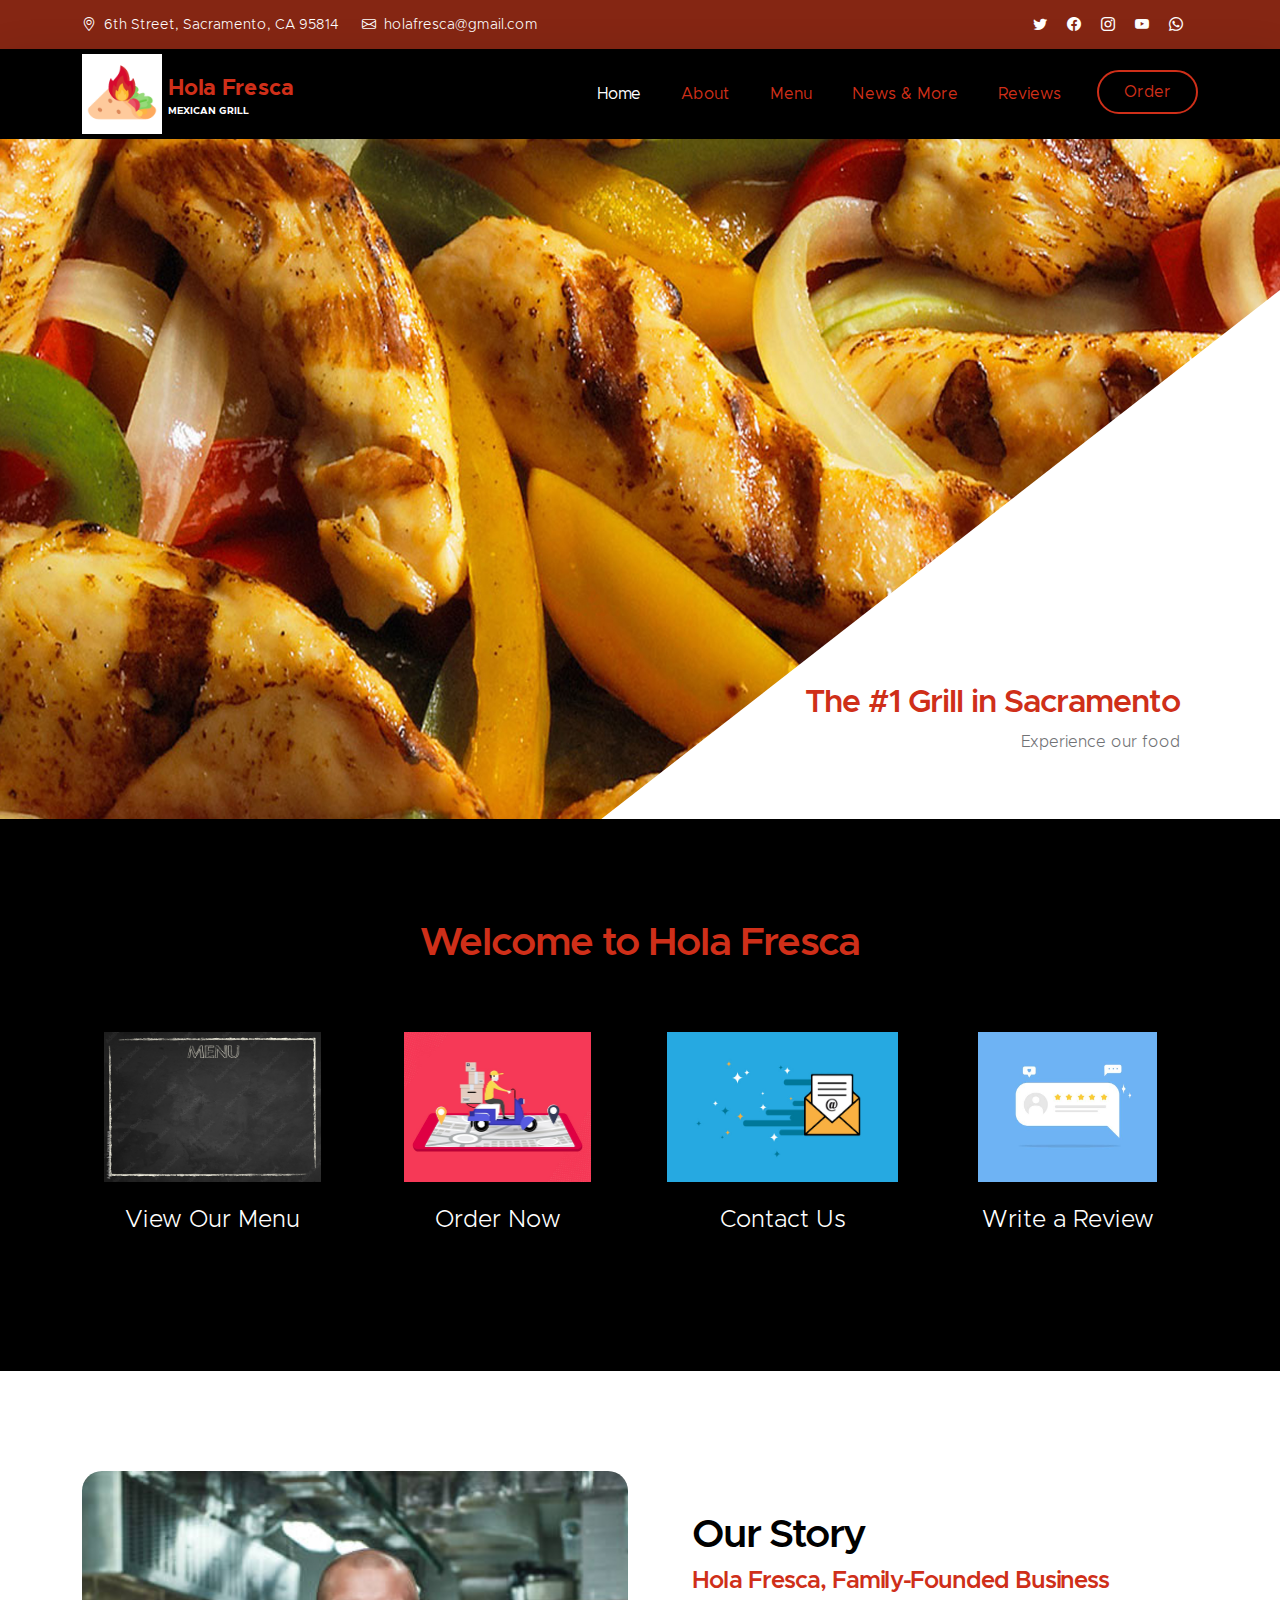
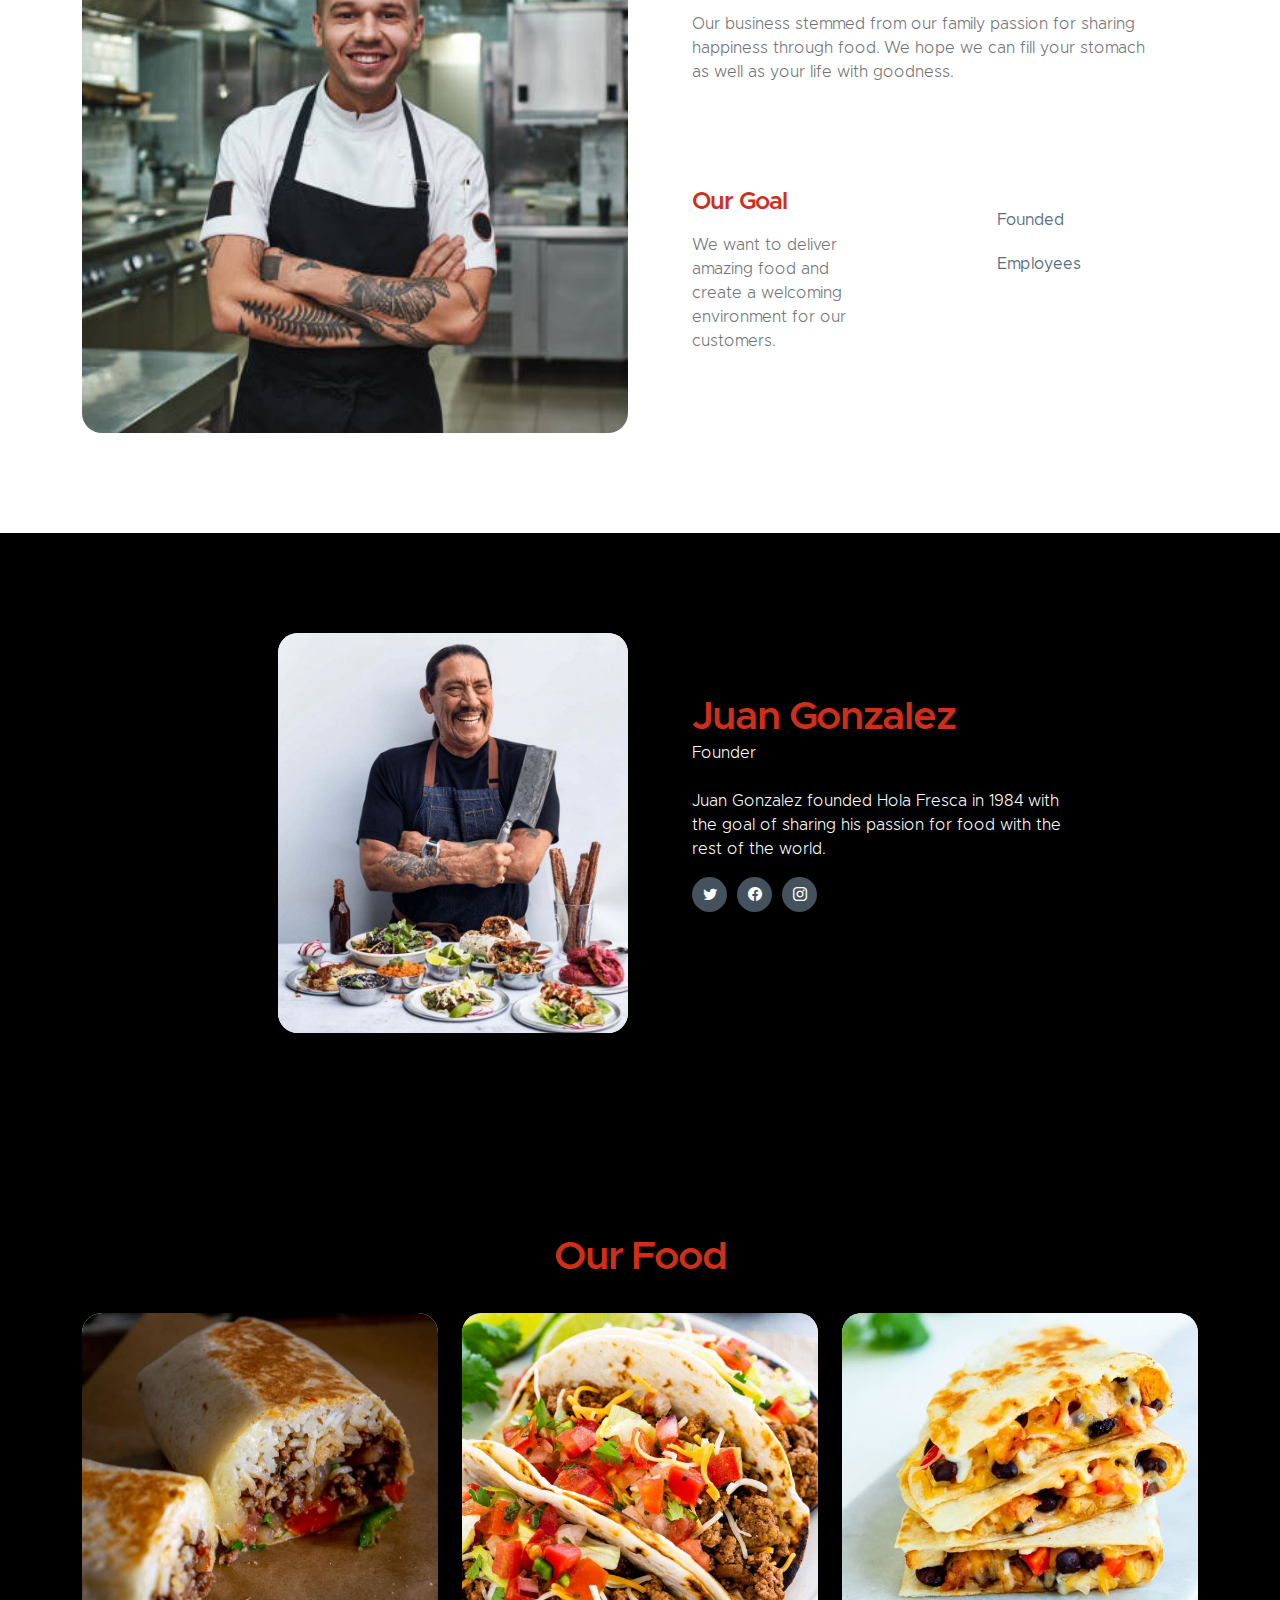
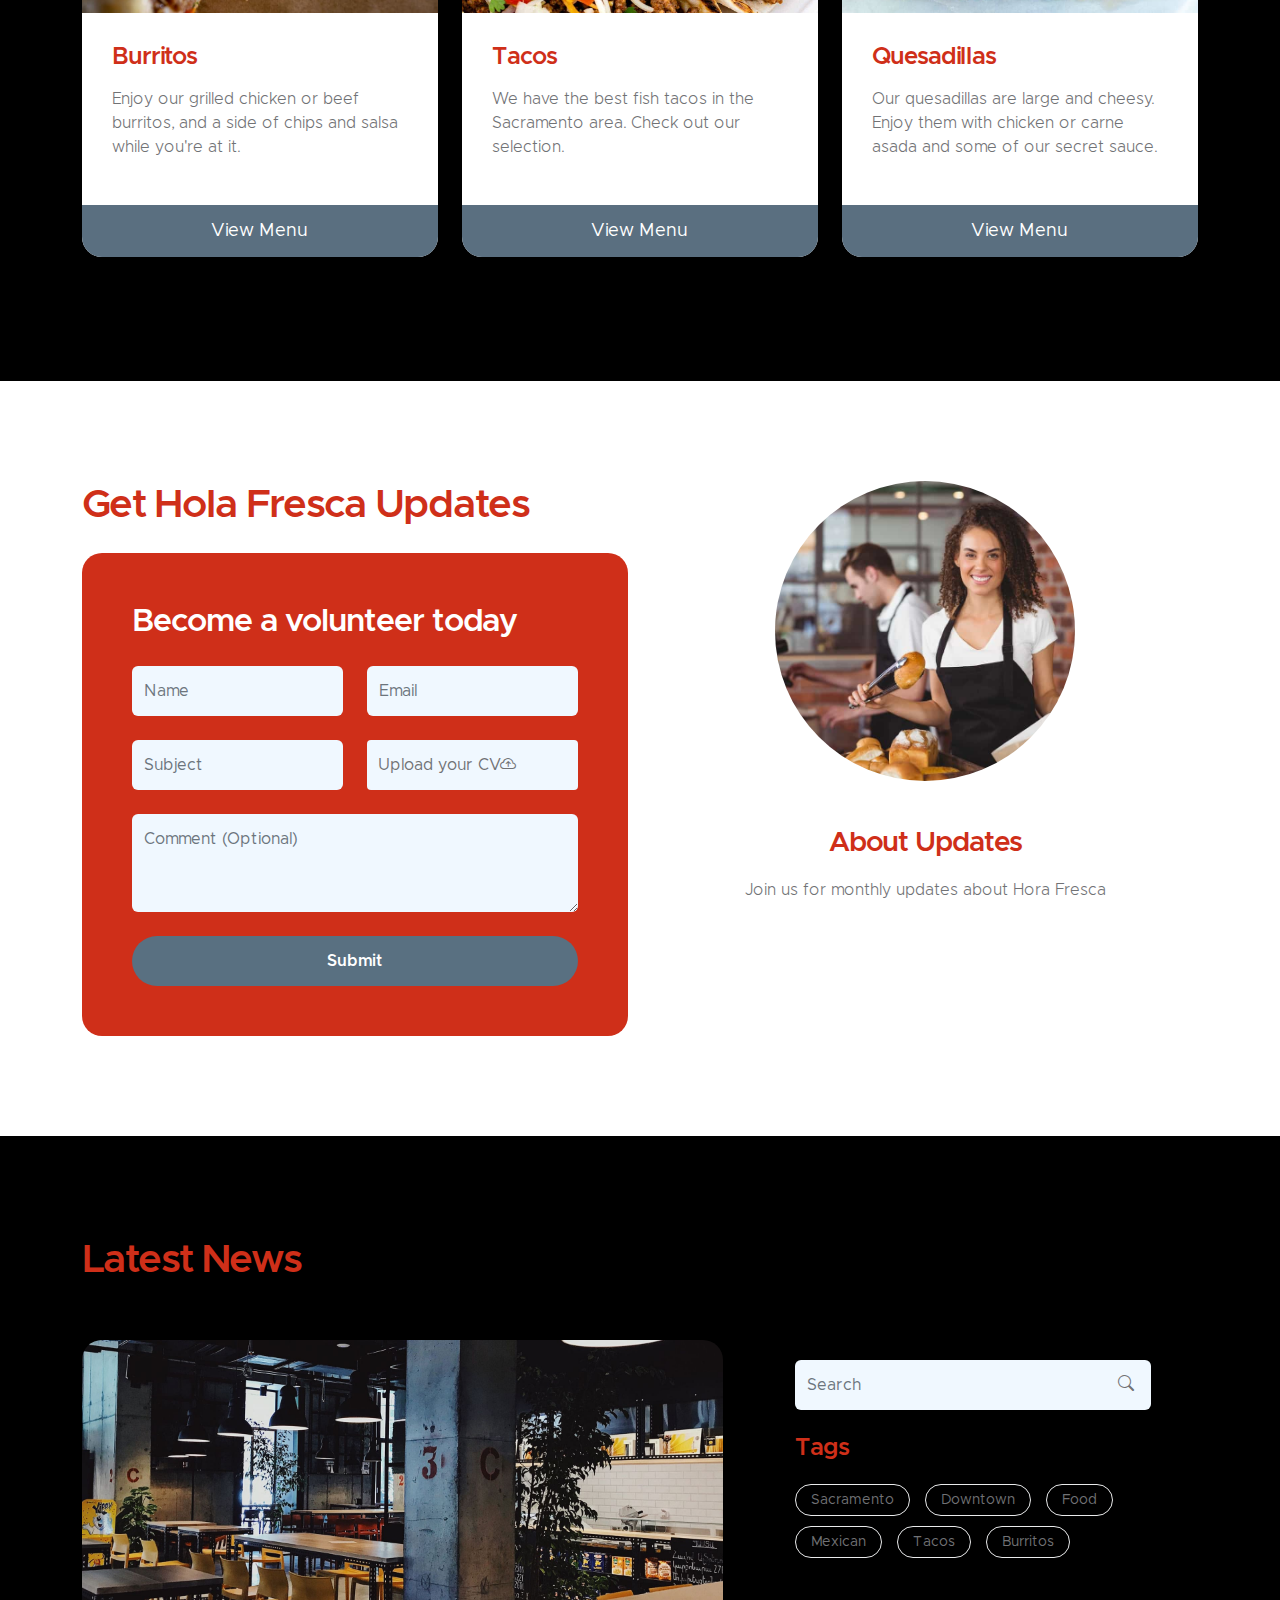
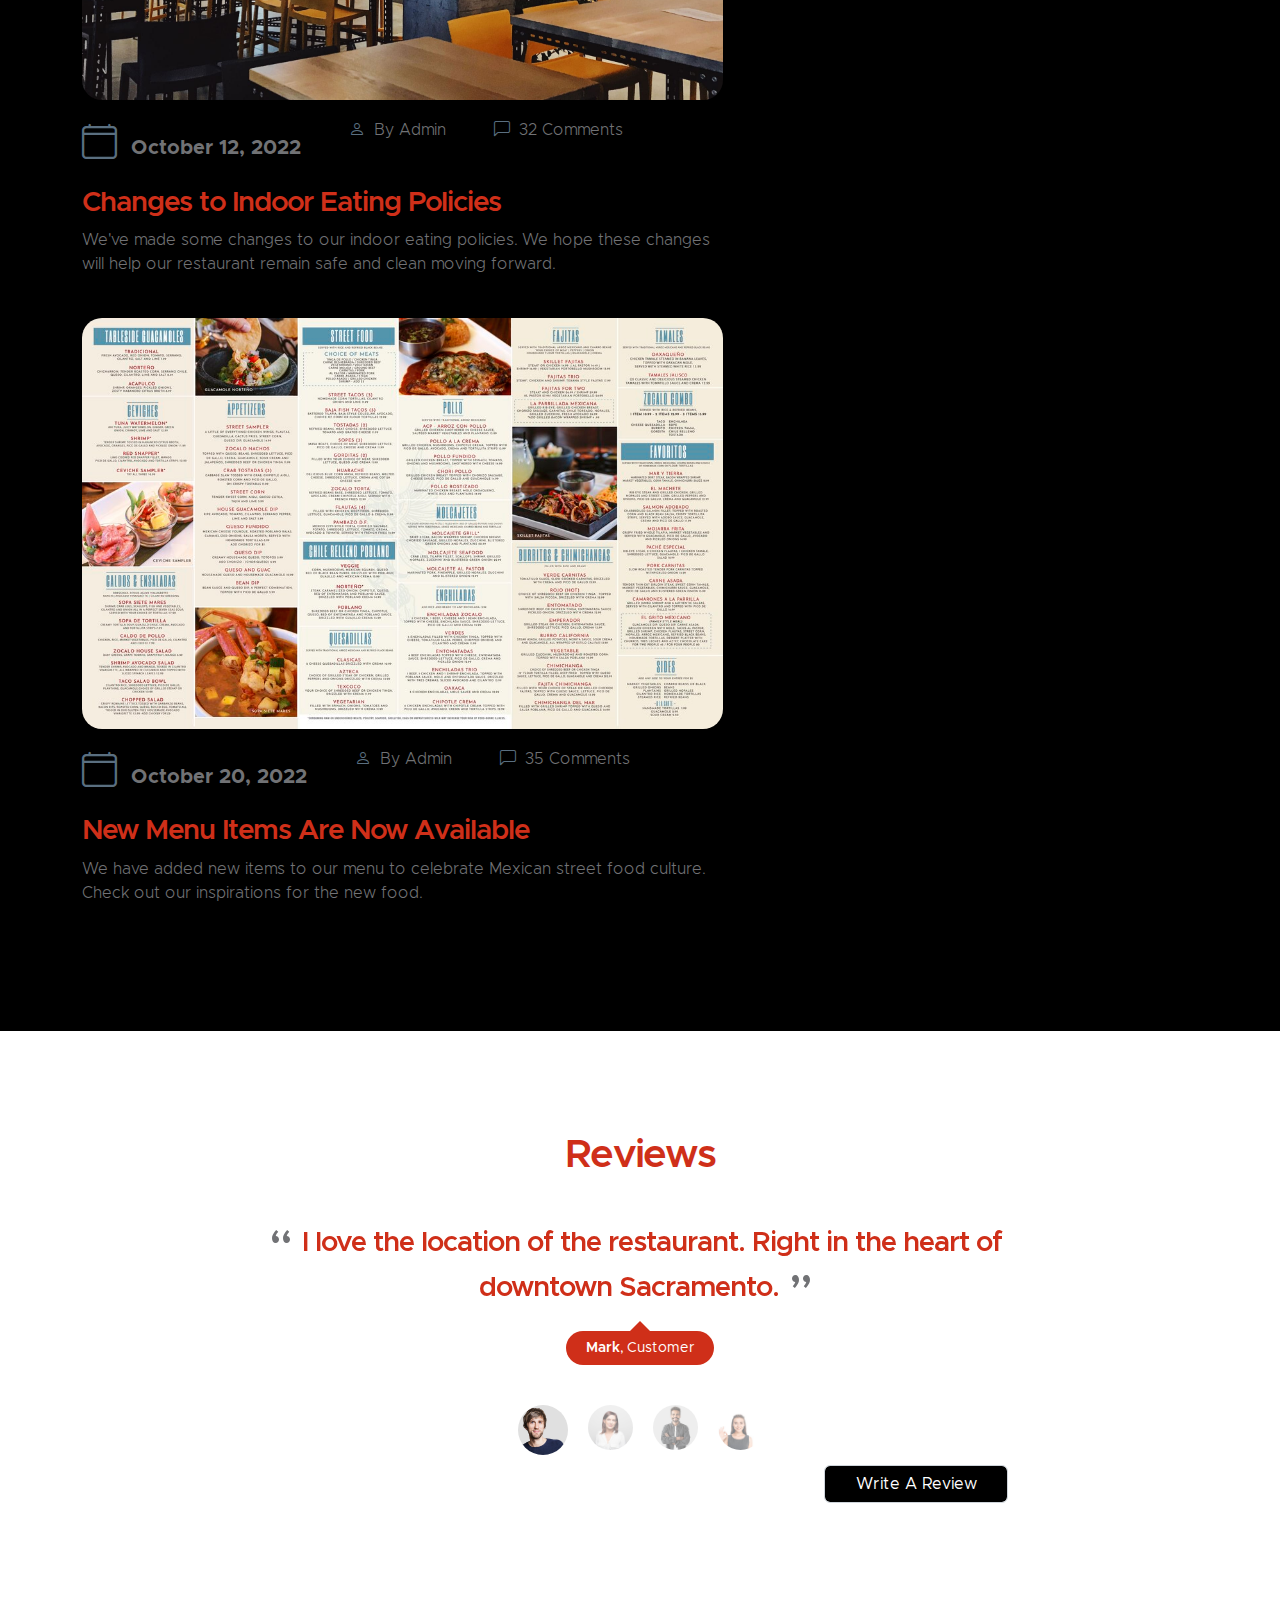
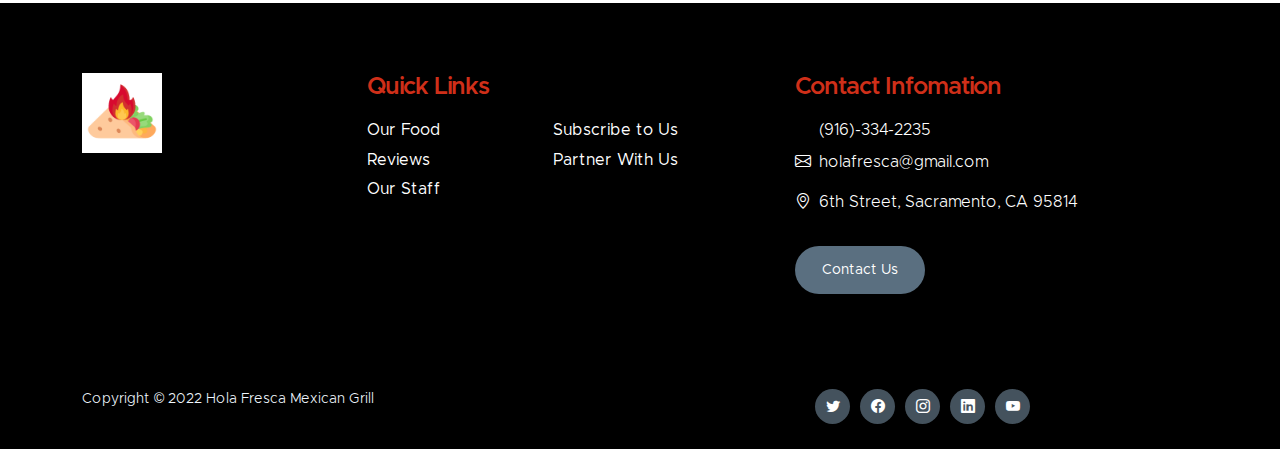
==== commit 1dee7399: "Add favicon to index.html" ====
--- a/index.html
+++ b/index.html
@@ -9,12 +9,10 @@
         <meta name="author" content="Drake Fletcher">
 
         <title>Hola Fresca Mexican Grill - Downtown Sacramento</title>
-
-        <!-- CSS FILES -->        
+     
+        <link rel="icon" type="image/x-icon" href="/images/favicon.ico">
         <link href="css/bootstrap.min.css" rel="stylesheet">
-
         <link href="css/bootstrap-icons.css" rel="stylesheet">
-
         <link href="css/templatemo-kind-heart-charity.css" rel="stylesheet">
 <!--
 
@@ -250,7 +248,7 @@
                                     <div class="custom-text-box mb-lg-0">
                                         <h5 class="mb-3">Our Goal</h5>
 
-                                        <p>Sed leo nisl, posuere at molestie ac, suscipit auctor quis metus</p>
+                                        <p>We want to deliver amazing food and create a welcoming environment for our customers.</p>
 
                                     </div>
                                 </div>
@@ -297,7 +295,7 @@
 
                                 <p class="text-muted mb-lg-4 mb-md-4">Founder</p>
 
-                                <p>Lorem Ipsum dolor sit amet, consectetur adipsicing kengan omeg kohm tokito Professional charity theme based</p>
+                                <p>Juan Gonzalez founded Hola Fresca in 1984 with the goal of sharing his passion for food with the rest of the world.</p>
 
                                 <ul class="social-icon mt-4">
                                     <li class="social-icon-item">
@@ -336,7 +334,7 @@
                                     <div class="custom-block-body">
                                         <h5 class="mb-3">Burritos</h5>
 
-                                        <p>Lorem Ipsum dolor sit amet, consectetur adipsicing kengan omeg kohm tokito</p>
+                                        <p>Enjoy our grilled chicken or beef burritos, and a side of chips and salsa while you're at it.</p>
 
                                     </div>
 
@@ -353,7 +351,7 @@
                                     <div class="custom-block-body">
                                         <h5 class="mb-3">Tacos</h5>
 
-                                        <p>Sed leo nisl, posuere at molestie ac, suscipit auctor mauris. Etiam quis metus tempor</p>
+                                        <p>We have the best fish tacos in the Sacramento area. Check out our selection.</p>
 
                                     </div>
 
@@ -370,7 +368,7 @@
                                     <div class="custom-block-body">
                                         <h5 class="mb-3">Quesadillas</h5>
 
-                                        <p>Orci varius natoque penatibus et magnis dis parturient montes, nascetur ridiculus</p>
+                                        <p>Our quesadillas are large and cheesy. Enjoy them with chicken or carne asada and some of our secret sauce. </p>
 
                                     </div>
 
@@ -483,7 +481,7 @@
                                     </div>
 
                                     <div class="news-block-body">
-                                        <p>Lorem Ipsum dolor sit amet, consectetur adipsicing kengan omeg kohm tokito Professional charity theme based on Bootstrap</p>
+                                        <p>We've made some changes to our indoor eating policies. We hope these changes will help our restaurant remain safe and clean moving forward.</p>
                                     </div>
                                 </div>
                             </div>
@@ -525,7 +523,7 @@
                                     </div>
 
                                     <div class="news-block-body">
-                                        <p>Sed leo nisl, posuere at molestie ac, suscipit auctor mauris. Etiam quis metus elementum, tempor risus vel, condimentum orci</p>
+                                        <p>We have added new items to our menu to celebrate Mexican street food culture. Check out our inspirations for the new food.</p>
                                     </div>
                                 </div>
                             </div>
@@ -589,7 +587,7 @@
                                     <div class="carousel-inner">
                                         <div class="carousel-item active">
                                            <div class="carousel-caption">
-                                                <h4 class="carousel-title">Lorem Ipsum dolor sit amet, consectetur adipsicing kengan omeg kohm tokito charity theme</h4>
+                                                <h4 class="carousel-title">I love the location of the restaurant. Right in the heart of downtown Sacramento.</h4>
 
                                                 <small class="carousel-name"><span class="carousel-name-title">Mark</span>, Customer</small>
                                            </div>
@@ -597,7 +595,7 @@
 
                                         <div class="carousel-item">
                                             <div class="carousel-caption">
-                                                <h4 class="carousel-title">Sed leo nisl, posuere at molestie ac, suscipit auctor mauris quis metus tempor orci</h4>
+                                                <h4 class="carousel-title">The tacos were well seasoned and I was very satisfied with the carne asada.</h4>
 
                                                 <small class="carousel-name"><span class="carousel-name-title">Victoria</span>, Partner</small>
                                             </div>
@@ -605,7 +603,7 @@
 
                                         <div class="carousel-item">
                                             <div class="carousel-caption">
-                                                <h4 class="carousel-title">Lorem Ipsum dolor sit amet, consectetur adipsicing kengan omeg kohm tokito charity theme</h4>
+                                                <h4 class="carousel-title">Easily the best Mexican food that I've had since moving to Sacramento.</h4>
 
                                                 <small class="carousel-name"><span class="carousel-name-title">Terrell</span>, Advisor</small>
                                             </div>
@@ -613,7 +611,7 @@
 
                                         <div class="carousel-item">
                                             <div class="carousel-caption">
-                                                <h4 class="carousel-title">Sed leo nisl, posuere at molestie ac, suscipit auctor mauris quis metus tempor orci</h4>
+                                                <h4 class="carousel-title">A great place to spend time with friends and family. Wonderful atmosphere.</h4>
 
                                                 <small class="carousel-name"><span class="carousel-name-title">Julia</span>, Investor</small>
                                            </div>
@@ -747,4 +745,4 @@
         <script src="js/custom.js"></script>
 
     </body>
-</html>+</html>
